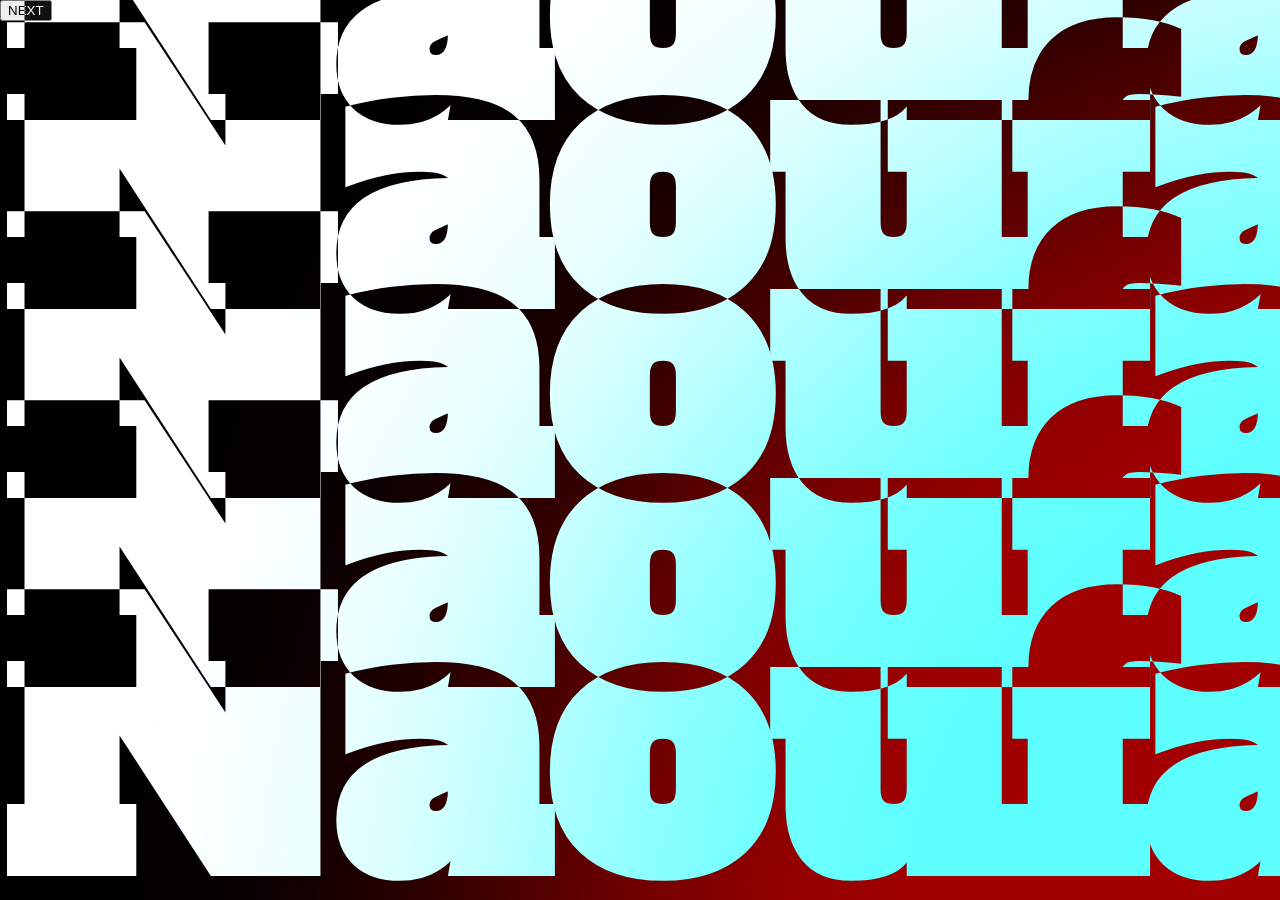
==== index.html @ 1f6f2fea "content + css gestyled" ====
<!DOCTYPE html>
<html lang="en">

<head>
    <meta charset="UTF-8">
    <meta name="viewport" content="width=device-width, initial-scale=1.0">
    <title>CSS</title>
    <link rel="stylesheet" href="style.css">
</head>

<body>


    <div class="container">
        <button onclick="location.href='index2.html'">
            NEXT
        </button>
        <h2>Naoufal</h2>
        <h2>Naoufal</h2>
        <h2>Naoufal</h2>
        <h2>Naoufal</h2>
        <h2>Naoufal</h2>
        <div class="shape1"></div>
    </div>



</body>

</html>
---- style.css ----
@import url('https://fonts.googleapis.com/css2?family=Alfa+Slab+One&display=swap');

body {
    margin: 0;
}

.container {
    background: black;
    position: fixed;
    height: 100%;
    width: 100%;
}

.shape1 {
    position: absolute;
    top: 3%;
    left: 40%;
    width: 100rem;
    height: 100rem;
    background: color(display-p3 0.581 0 0 / 1);
    border-radius: 90% 21% 22% 60%;
    filter: blur(10rem);
    z-index: 1;
    animation: shape 40s infinite;
    pointer-events: none;
}

.shape2 {
    position: absolute;
    top: 3%;
    left: 40%;
    width: 100rem;
    height: 100rem;
    background: color(display-p3 0 1 0 / 1);
    border-radius: 90% 21% 22% 60%;
    filter: blur(10rem);
    z-index: 1;
    animation: shape 40s infinite;
    pointer-events: none;
}

.shape3 {
    position: absolute;
    top: 3%;
    left: 40%;
    width: 100rem;
    height: 100rem;
    background: color(display-p3 0 0 1 / 1);
    border-radius: 90% 21% 22% 60%;
    filter: blur(10rem);
    z-index: 1;
    animation: shape 40s infinite;
    pointer-events: none;
}


h2:nth-of-type(1) {
    position: absolute;
    top: -10%;
    font-family: "Alfa Slab One", serif;
    font-size: 350px;
    color: rgb(255, 255, 255);
    mix-blend-mode: difference;
    padding: 0;
    margin: 0;
    line-height: 0.5;
    z-index: 2;
    pointer-events: none;
}

h2:nth-of-type(2) {
    position: absolute;
    top: 11%;
    font-family: "Alfa Slab One", serif;
    font-size: 350px;
    color: rgb(255, 255, 255);
    mix-blend-mode: difference;
    padding: 0;
    margin: 0;
    line-height: 0.5;
    z-index: 2;
    pointer-events: none;
}

h2:nth-of-type(3) {
    position: absolute;
    top: 32%;
    font-family: "Alfa Slab One", serif;
    font-size: 350px;
    color: rgb(255, 255, 255);
    mix-blend-mode: difference;
    padding: 0;
    margin: 0;
    line-height: 0.5;
    z-index: 2;
    pointer-events: none;
}

h2:nth-of-type(4) {
    position: absolute;
    top: 53%;
    font-family: "Alfa Slab One", serif;
    font-size: 350px;
    color: rgb(255, 255, 255);
    mix-blend-mode: difference;
    padding: 0;
    margin: 0;
    line-height: 0.5;
    z-index: 2;
    pointer-events: none;
}

h2:nth-of-type(5) {
    position: absolute;
    top: 74%;
    font-family: "Alfa Slab One", serif;
    font-size: 350px;
    color: rgb(255, 255, 255);
    mix-blend-mode: difference;
    padding: 0;
    margin: 0;
    line-height: 0.5;
    z-index: 2;
    pointer-events: none;
}

button {
    z-index: 3;

}

@keyframes shape {
    0% {
        transform: translate(0, 0);
        border-radius: 24% 76% 77% 23% / 30% 30% 70% 70%;
    }

    25% {
        transform: translate(-55%, -10%);
        border-radius: 28% 72% 81% 19% / 78% 25% 75% 22%;
        height: 100rem;
        width: 100rem;
    }

    50% {
        transform: translate(-90%, -10%);
        border-radius: 60% 40% 0% 100% / 1% 74% 26% 99%;
    }

    75% {
        transform: translate(-30%, -10%);
        border-radius: 0% 100% 100% 0% / 0% 100% 100% 0%;
        height: 120rem;
        width: 225rem;
    }

    100% {
        transform: translate(0%, 0%);
        border-radius: 24% 76% 77% 23% / 30% 30% 70% 70%;
    }
}
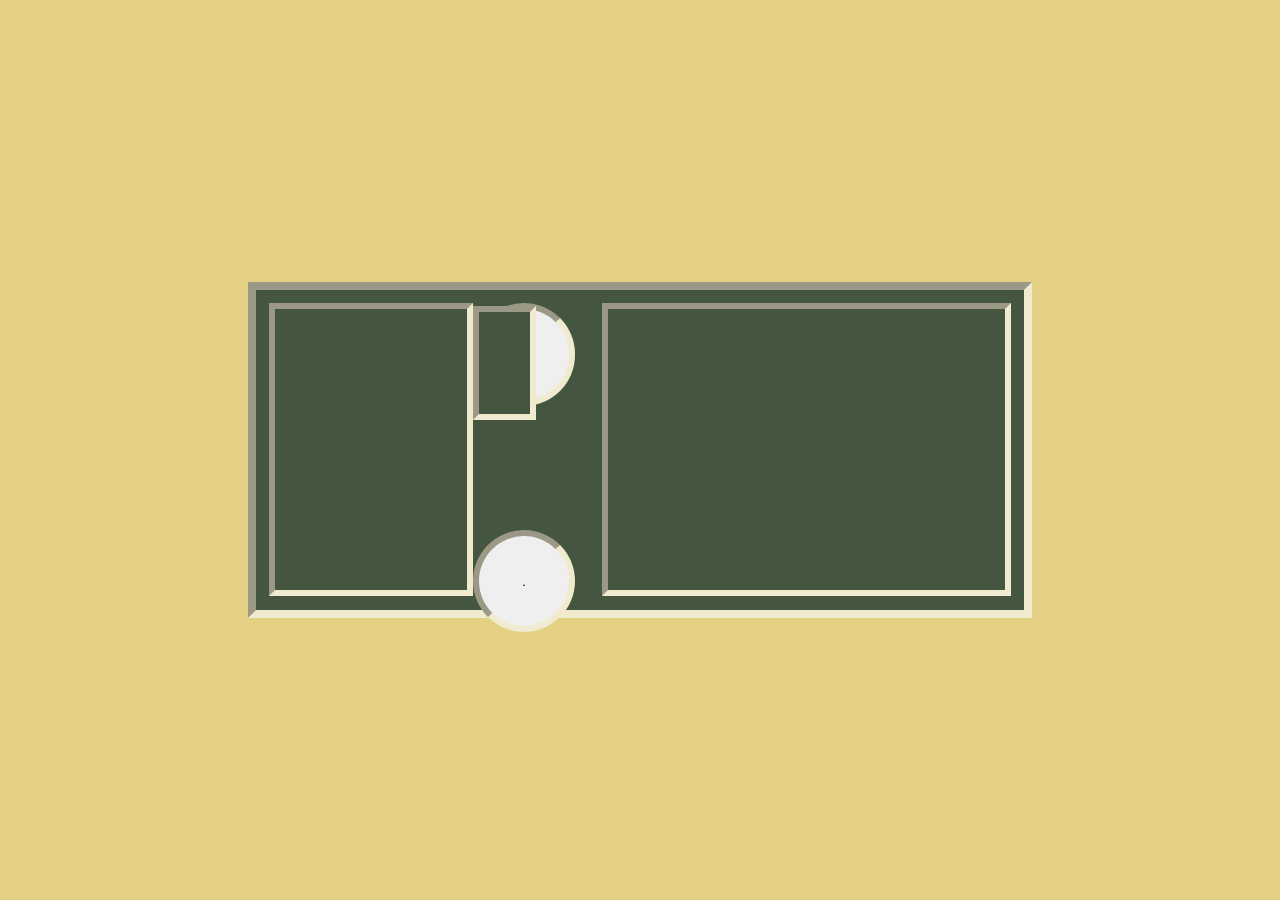
==== commit 3841fac9: "changed for css" ====
--- a/index.html
+++ b/index.html
@@ -1,30 +1,18 @@
 <!DOCTYPE html>
-<html lang="en">
-
+<html lang="nl">
 <head>
     <meta charset="UTF-8">
     <meta name="viewport" content="width=device-width, initial-scale=1.0">
-    <title>CSS</title>
+    <title>CSS to the Rescue</title>
     <link rel="stylesheet" href="style.css">
 </head>
-
 <body>
-
-
-    <div class="container">
-        <button onclick="location.href='index2.html'">
-            NEXT
-        </button>
-        <h2>Naoufal</h2>
-        <h2>Naoufal</h2>
-        <h2>Naoufal</h2>
-        <h2>Naoufal</h2>
-        <h2>Naoufal</h2>
-        <div class="shape1"></div>
+    <div>
+        <div></div>
+        <button>.</button>
+        <div></div> 
+        <button>.</button>
+        <div></div>
     </div>
-
-
-
 </body>
-
 </html>
--- a/style.css
+++ b/style.css
@@ -1,161 +1,80 @@
-@import url('https://fonts.googleapis.com/css2?family=Alfa+Slab+One&display=swap');
-
 body {
-    margin: 0;
+     display: flex;
+      align-items: center;
+      justify-content: center;
+      margin: 0 auto;
+      height: 100vh;
+    background-color: #E3D082;
 }
 
-.container {
-    background: black;
-    position: fixed;
-    height: 100%;
-    width: 100%;
+div{
+    display: grid;
+    grid-template-columns: 1fr 1fr 1fr;
+    grid-template-areas: 
+    "div1 div2 div3";
+ width: clamp(20em, 60vw, 60em);
+  height: clamp(8.3em, 25vw, 25em);
+    background: #445640;
+    border-color: #F0EACE;
+    border-style: inset;
+    border-width: 0.5em;    
 }
 
-.shape1 {
-    position: absolute;
-    top: 3%;
-    left: 40%;
-    width: 100rem;
-    height: 100rem;
-    background: color(display-p3 0.581 0 0 / 1);
-    border-radius: 90% 21% 22% 60%;
-    filter: blur(10rem);
-    z-index: 1;
-    animation: shape 40s infinite;
-    pointer-events: none;
+div div:nth-of-type(1) {
+    grid-area: div1;
+    width: clamp(5em, 15vw, 15em); 
+    height: clamp(7.3em, 22vw, 22em); 
+    background: #445640;
+    border-color: #F0EACE;
+    border-style: inset;
+    border-width: clamp(0.3em, 0.5vw, 0.5em);
+    margin-top: clamp(0.3em, 1vw, 1em);
+    margin-left: clamp(0.3em, 1vw, 1em);
 }
 
-.shape2 {
-    position: absolute;
-    top: 3%;
-    left: 40%;
-    width: 100rem;
-    height: 100rem;
-    background: color(display-p3 0 1 0 / 1);
-    border-radius: 90% 21% 22% 60%;
-    filter: blur(10rem);
-    z-index: 1;
-    animation: shape 40s infinite;
-    pointer-events: none;
+div div:nth-of-type(2) {
+    grid-area: div2;
+    width: clamp(1em, 4vw, 4em); 
+    height: clamp(3em, 8vw, 9em); 
+    background: #445640;
+    border-color: #F0EACE;
+    border-style: inset;
+    border-width: clamp(0.3em, 0.5vw, 0.5em);
+    margin: 1em 0em 0em 0em;
 }
 
-.shape3 {
-    position: absolute;
-    top: 3%;
-    left: 40%;
-    width: 100rem;
-    height: 100rem;
-    background: color(display-p3 0 0 1 / 1);
-    border-radius: 90% 21% 22% 60%;
-    filter: blur(10rem);
-    z-index: 1;
-    animation: shape 40s infinite;
-    pointer-events: none;
+div div:nth-of-type(3) {
+    grid-area: div3;
+    width: clamp(10.3em, 31vw, 31em); 
+    height: clamp(7.3em, 22vw, 22em); 
+    background: #445640;
+    border-color: #F0EACE;
+    border-style: inset;
+    border-width: clamp(0.3em, 0.5vw, 0.5em);
+    margin-top: clamp(0.3em, 1vw, 1em);
+    margin-right: clamp(0.3em, 1vw, 1em);
+}
+
+div button:nth-of-type(1) {
+    grid-area: div2;
+    width: clamp(3em, 8vw, 9em); 
+    height: clamp(3em, 8vw, 9em); 
+    border-color: #F0EACE;
+    border-style: inset;
+    border-radius: 100%;
+    border-width: clamp(0.3em, 0.5vw, 0.5em);
+    margin-top: 1em;
+}
+
+div button:nth-of-type(2) {
+    grid-area: div2;
+    width: clamp(3em, 8vw, 9em); 
+    height: clamp(3em, 8vw, 9em); 
+    border-color: #F0EACE;
+    border-style: inset;
+    border-radius: 100%;
+    border-width: clamp(0.3em, 0.5vw, 0.5em);
+    margin-top: 18em;
 }
 
 
-h2:nth-of-type(1) {
-    position: absolute;
-    top: -10%;
-    font-family: "Alfa Slab One", serif;
-    font-size: 350px;
-    color: rgb(255, 255, 255);
-    mix-blend-mode: difference;
-    padding: 0;
-    margin: 0;
-    line-height: 0.5;
-    z-index: 2;
-    pointer-events: none;
-}
-
-h2:nth-of-type(2) {
-    position: absolute;
-    top: 11%;
-    font-family: "Alfa Slab One", serif;
-    font-size: 350px;
-    color: rgb(255, 255, 255);
-    mix-blend-mode: difference;
-    padding: 0;
-    margin: 0;
-    line-height: 0.5;
-    z-index: 2;
-    pointer-events: none;
-}
-
-h2:nth-of-type(3) {
-    position: absolute;
-    top: 32%;
-    font-family: "Alfa Slab One", serif;
-    font-size: 350px;
-    color: rgb(255, 255, 255);
-    mix-blend-mode: difference;
-    padding: 0;
-    margin: 0;
-    line-height: 0.5;
-    z-index: 2;
-    pointer-events: none;
-}
-
-h2:nth-of-type(4) {
-    position: absolute;
-    top: 53%;
-    font-family: "Alfa Slab One", serif;
-    font-size: 350px;
-    color: rgb(255, 255, 255);
-    mix-blend-mode: difference;
-    padding: 0;
-    margin: 0;
-    line-height: 0.5;
-    z-index: 2;
-    pointer-events: none;
-}
-
-h2:nth-of-type(5) {
-    position: absolute;
-    top: 74%;
-    font-family: "Alfa Slab One", serif;
-    font-size: 350px;
-    color: rgb(255, 255, 255);
-    mix-blend-mode: difference;
-    padding: 0;
-    margin: 0;
-    line-height: 0.5;
-    z-index: 2;
-    pointer-events: none;
-}
-
-button {
-    z-index: 3;
-
-}
-
-@keyframes shape {
-    0% {
-        transform: translate(0, 0);
-        border-radius: 24% 76% 77% 23% / 30% 30% 70% 70%;
-    }
-
-    25% {
-        transform: translate(-55%, -10%);
-        border-radius: 28% 72% 81% 19% / 78% 25% 75% 22%;
-        height: 100rem;
-        width: 100rem;
-    }
-
-    50% {
-        transform: translate(-90%, -10%);
-        border-radius: 60% 40% 0% 100% / 1% 74% 26% 99%;
-    }
-
-    75% {
-        transform: translate(-30%, -10%);
-        border-radius: 0% 100% 100% 0% / 0% 100% 100% 0%;
-        height: 120rem;
-        width: 225rem;
-    }
-
-    100% {
-        transform: translate(0%, 0%);
-        border-radius: 24% 76% 77% 23% / 30% 30% 70% 70%;
-    }
-}
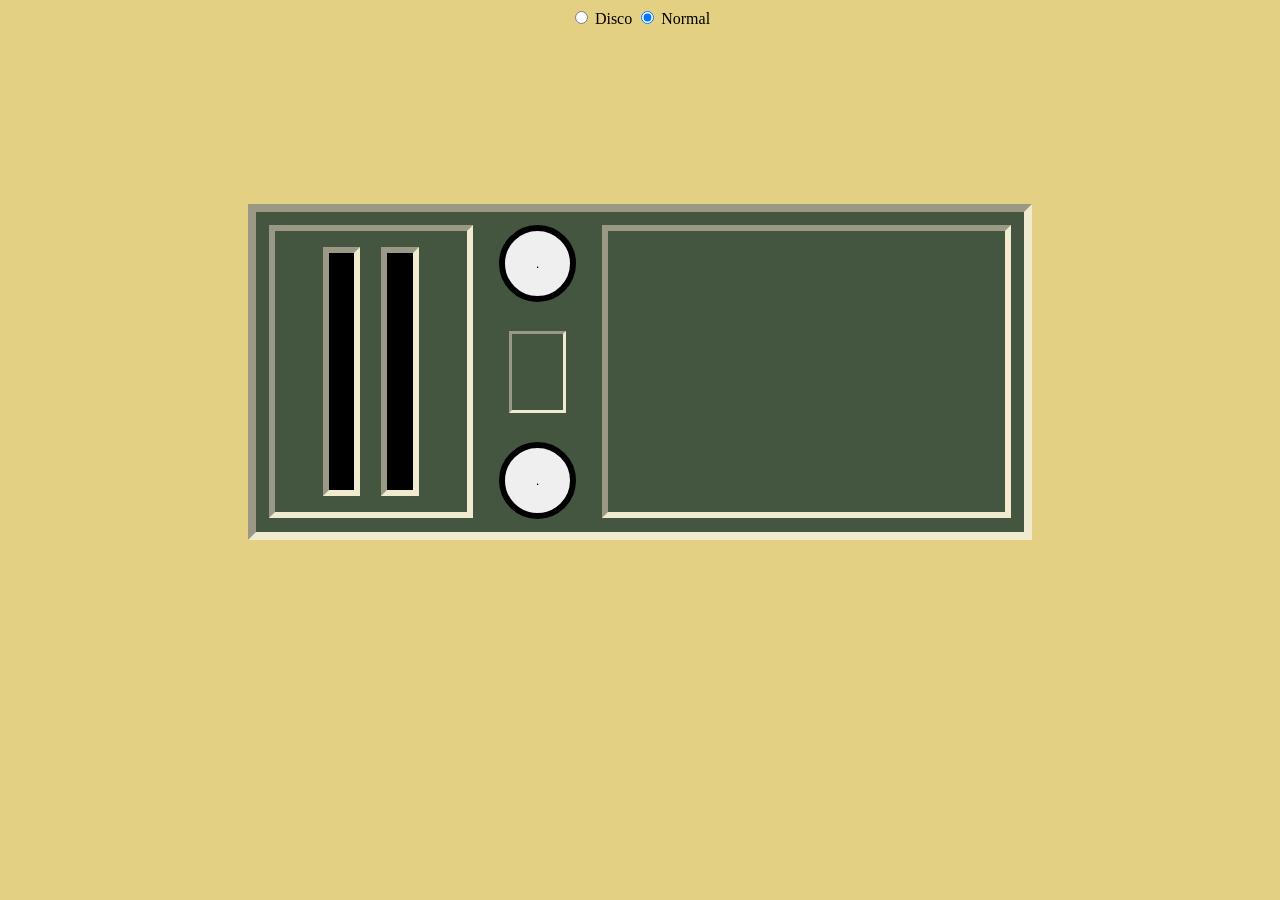
==== commit 47e15048: "style en animaties toegevoegd" ====
--- a/index.html
+++ b/index.html
@@ -1,18 +1,37 @@
 <!DOCTYPE html>
 <html lang="nl">
+
 <head>
     <meta charset="UTF-8">
     <meta name="viewport" content="width=device-width, initial-scale=1.0">
     <title>CSS to the Rescue</title>
     <link rel="stylesheet" href="style.css">
+    <script src="script.js" defer></script>
 </head>
+
 <body>
-    <div>
-        <div></div>
-        <button>.</button>
-        <div></div> 
-        <button>.</button>
-        <div></div>
-    </div>
+    <header>
+        <label>
+            <input type="radio" name="colors" value="disco" > Disco
+        </label>
+        <label>
+            <input type="radio" name="colors" value="normal" checked> Normal
+        </label>
+    </header>
+
+    <main>
+        <div>
+            <div>
+                <div></div>
+                <div></div>
+            </div>
+            <button>.</button>
+            <div></div>
+            <button>.</button>
+            <div>
+            </div>
+        </div>
+    </main>
 </body>
+
 </html>
--- a/style.css
+++ b/style.css
@@ -1,80 +1,159 @@
-body {
-     display: flex;
-      align-items: center;
-      justify-content: center;
-      margin: 0 auto;
-      height: 100vh;
-    background-color: #E3D082;
+:root {
+	color-scheme:light dark;
+	
+	--bg:light-dark(#E3D082, #473b07);
 }
 
-div{
+
+:root:has( [value="normal"]:checked ) {
+	color-scheme:light;
+}
+
+:root:has( [value="disco"]:checked ) {
+	color-scheme:dark;
+}
+
+
+
+body {
+    display: flex;
+    flex-direction: column;
+    align-items: center;
+    background-color: var(--bg)
+}
+
+/* MARK: Radio base */
+
+body>main>div {
+    margin-top: 11rem;
     display: grid;
     grid-template-columns: 1fr 1fr 1fr;
-    grid-template-areas: 
-    "div1 div2 div3";
- width: clamp(20em, 60vw, 60em);
-  height: clamp(8.3em, 25vw, 25em);
+    grid-template-areas:
+        "div1 div2 div3";
+    width: clamp(20em, 60vw, 60em);
+    height: clamp(8.3em, 25vw, 25em);
     background: #445640;
     border-color: #F0EACE;
     border-style: inset;
-    border-width: 0.5em;    
+    border-width: 0.5em;
+     animation-name: stretch;
+    animation-timing-function: ease-in-out;
+    animation-duration: 2s;
+    animation-iteration-count: infinite; 
+
+    >div:nth-of-type(1) {
+        display: grid;
+        grid-template-columns: 1fr 2fr 1fr;
+        grid-template-areas:
+            "div4 div5 div6";
+        grid-area: div1;
+        width: clamp(5em, 15vw, 15em);
+        height: clamp(7.3em, 22vw, 22em);
+        background: #445640;
+        border-color: #F0EACE;
+        border-style: inset;
+        border-width: clamp(0.3em, 0.5vw, 0.5em);
+        margin-top: clamp(0.3em, 1vw, 1em);
+        margin-left: clamp(0.3em, 1vw, 1em);
+
+        >div:nth-of-type(1) {
+            grid-area: div5;
+            width: clamp(0.1em, 2vw, 2em);
+            height: clamp(5em, 18.5vw, 18.5em);
+            background: #000000;
+            border-color: #F0EACE;
+            border-style: inset;
+            border-width: clamp(0.3em, 0.5vw, 0.5em);
+            justify-self: left;
+            align-self: center;
+        }
+
+        >div:nth-of-type(2) {
+            grid-area: div5;
+            width: clamp(0.1em, 2vw, 2em);
+            height: clamp(5em, 18.5vw, 18.5em);
+            background: #000000;
+            border-color: #F0EACE;
+            border-style: inset;
+            border-width: clamp(0.3em, 0.5vw, 0.5em);
+            justify-self: right;
+            align-self: center;
+        }
+
+
+    }
+
+    >div:nth-of-type(2) {
+        grid-area: div2;
+        width: clamp(1em, 4vw, 4em);
+        height: clamp(1em, 6vw, 7em);
+        background: #445640;
+        border-color: #F0EACE;
+        border-style: inset;
+        border-width: clamp(0.1em, 0.3vw, 0.3em);
+        justify-self: center;
+        align-self: center;
+    }
+
+    >div:nth-of-type(3) {
+        display: grid;
+        grid-template-columns: 1fr 1fr 1fr 1fr 1fr 1fr 1fr;
+        grid-template-areas:
+            "div7 div8 div9 div10 div11 div12 div13";
+        grid-area: div3;
+        width: clamp(10.3em, 31vw, 31em);
+        height: clamp(7.3em, 22vw, 22em);
+        background: #445640;
+        border-color: #F0EACE;
+        border-style: inset;
+        border-width: clamp(0.3em, 0.5vw, 0.5em);
+        margin-top: clamp(0.3em, 1vw, 1em);
+        margin-right: clamp(0.3em, 1vw, 1em);
+
+    }
+
+    >button:nth-of-type(1) {
+        grid-area: div2;
+        width: clamp(3em, 6vw, 7em);
+        height: clamp(3em, 6vw, 7em);
+        border-color: #000000;
+        border-style: solid;
+        border-radius: 100%;
+        border-width: clamp(0.3em, 0.5vw, 0.5em);
+        margin-top: clamp(0.3em, 1vw, 1em);
+        justify-self: center;
+    }
+
+    >button:nth-of-type(2) {
+        grid-area: div2;
+        width: clamp(3em, 6vw, 7em);
+        height: clamp(3em, 6vw, 7em);
+        border-color: #000000;
+        border-style: solid;
+        border-radius: 100%;
+        border-width: clamp(0.3em, 0.5vw, 0.5em);
+        margin-bottom: clamp(0.3em, 1vw, 1em);
+        justify-self: center;
+        align-self: end;
+    }
+
+
 }
 
-div div:nth-of-type(1) {
-    grid-area: div1;
-    width: clamp(5em, 15vw, 15em); 
-    height: clamp(7.3em, 22vw, 22em); 
-    background: #445640;
-    border-color: #F0EACE;
-    border-style: inset;
-    border-width: clamp(0.3em, 0.5vw, 0.5em);
-    margin-top: clamp(0.3em, 1vw, 1em);
-    margin-left: clamp(0.3em, 1vw, 1em);
-}
+@keyframes stretch {
+    0% {
+        transform: scale(1, 1)
+    }
 
-div div:nth-of-type(2) {
-    grid-area: div2;
-    width: clamp(1em, 4vw, 4em); 
-    height: clamp(3em, 8vw, 9em); 
-    background: #445640;
-    border-color: #F0EACE;
-    border-style: inset;
-    border-width: clamp(0.3em, 0.5vw, 0.5em);
-    margin: 1em 0em 0em 0em;
-}
+    20% {
+        transform: scale(1.2, 0.9)
+    }
 
-div div:nth-of-type(3) {
-    grid-area: div3;
-    width: clamp(10.3em, 31vw, 31em); 
-    height: clamp(7.3em, 22vw, 22em); 
-    background: #445640;
-    border-color: #F0EACE;
-    border-style: inset;
-    border-width: clamp(0.3em, 0.5vw, 0.5em);
-    margin-top: clamp(0.3em, 1vw, 1em);
-    margin-right: clamp(0.3em, 1vw, 1em);
-}
+    60% {
+        transform: scale(0.8, 1.6)
+    }
 
-div button:nth-of-type(1) {
-    grid-area: div2;
-    width: clamp(3em, 8vw, 9em); 
-    height: clamp(3em, 8vw, 9em); 
-    border-color: #F0EACE;
-    border-style: inset;
-    border-radius: 100%;
-    border-width: clamp(0.3em, 0.5vw, 0.5em);
-    margin-top: 1em;
-}
-
-div button:nth-of-type(2) {
-    grid-area: div2;
-    width: clamp(3em, 8vw, 9em); 
-    height: clamp(3em, 8vw, 9em); 
-    border-color: #F0EACE;
-    border-style: inset;
-    border-radius: 100%;
-    border-width: clamp(0.3em, 0.5vw, 0.5em);
-    margin-top: 18em;
-}
-
-
+    100% {
+        transform: scale(1, 1)
+    }
+}
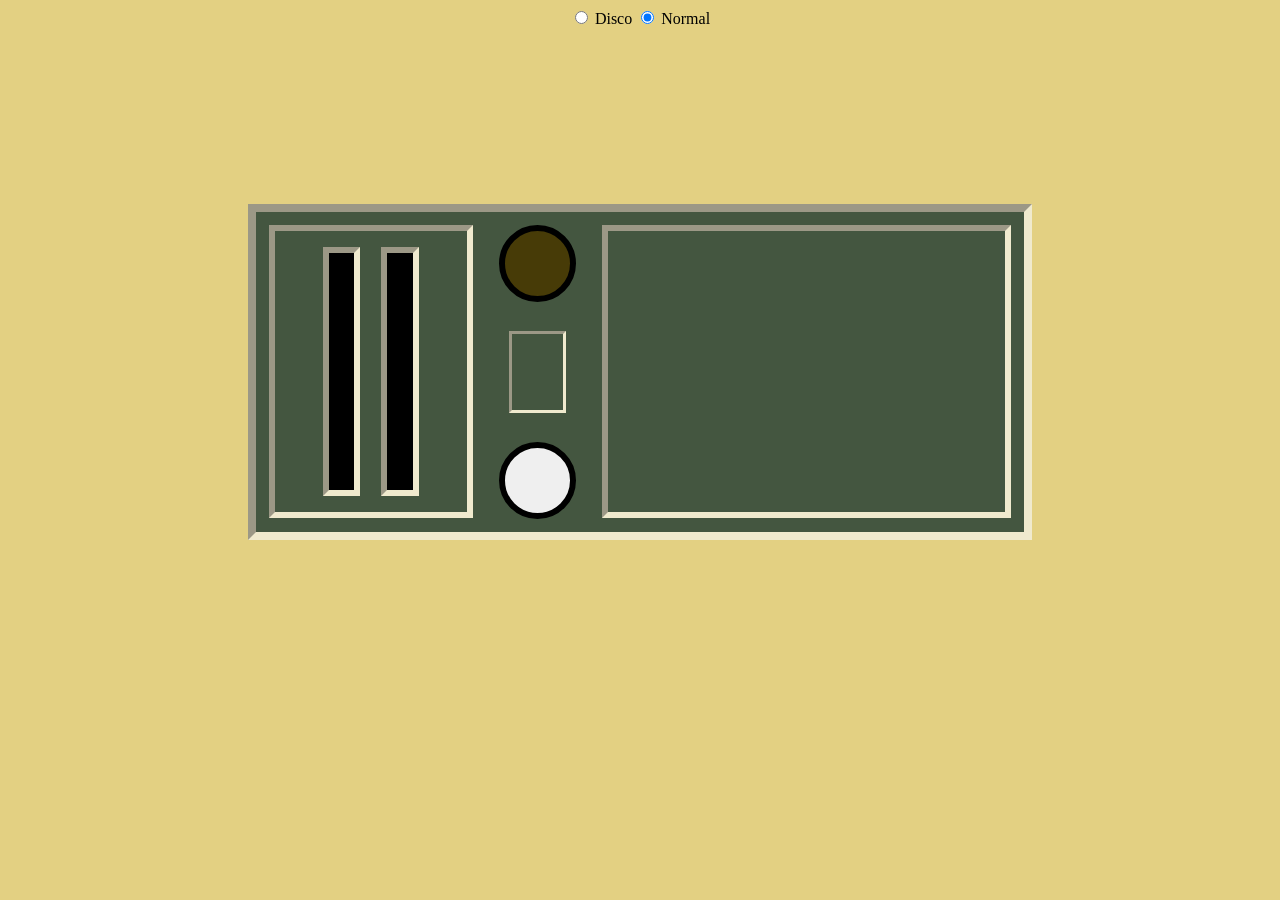
==== commit 8a0f49e4: "button no text" ====
--- a/index.html
+++ b/index.html
@@ -25,9 +25,9 @@
                 <div></div>
                 <div></div>
             </div>
-            <button>.</button>
+            <button></button>
             <div></div>
-            <button>.</button>
+            <button></button>
             <div>
             </div>
         </div>
--- a/style.css
+++ b/style.css
@@ -1,6 +1,5 @@
 :root {
 	color-scheme:light dark;
-	
 	--bg:light-dark(#E3D082, #473b07);
 }
 
@@ -36,10 +35,10 @@
     border-color: #F0EACE;
     border-style: inset;
     border-width: 0.5em;
-     animation-name: stretch;
+     /* animation-name: stretch;
     animation-timing-function: ease-in-out;
     animation-duration: 2s;
-    animation-iteration-count: infinite; 
+    animation-iteration-count: infinite;  */
 
     >div:nth-of-type(1) {
         display: grid;
@@ -122,6 +121,7 @@
         border-width: clamp(0.3em, 0.5vw, 0.5em);
         margin-top: clamp(0.3em, 1vw, 1em);
         justify-self: center;
+        background-color: #473b07;
     }
 
     >button:nth-of-type(2) {
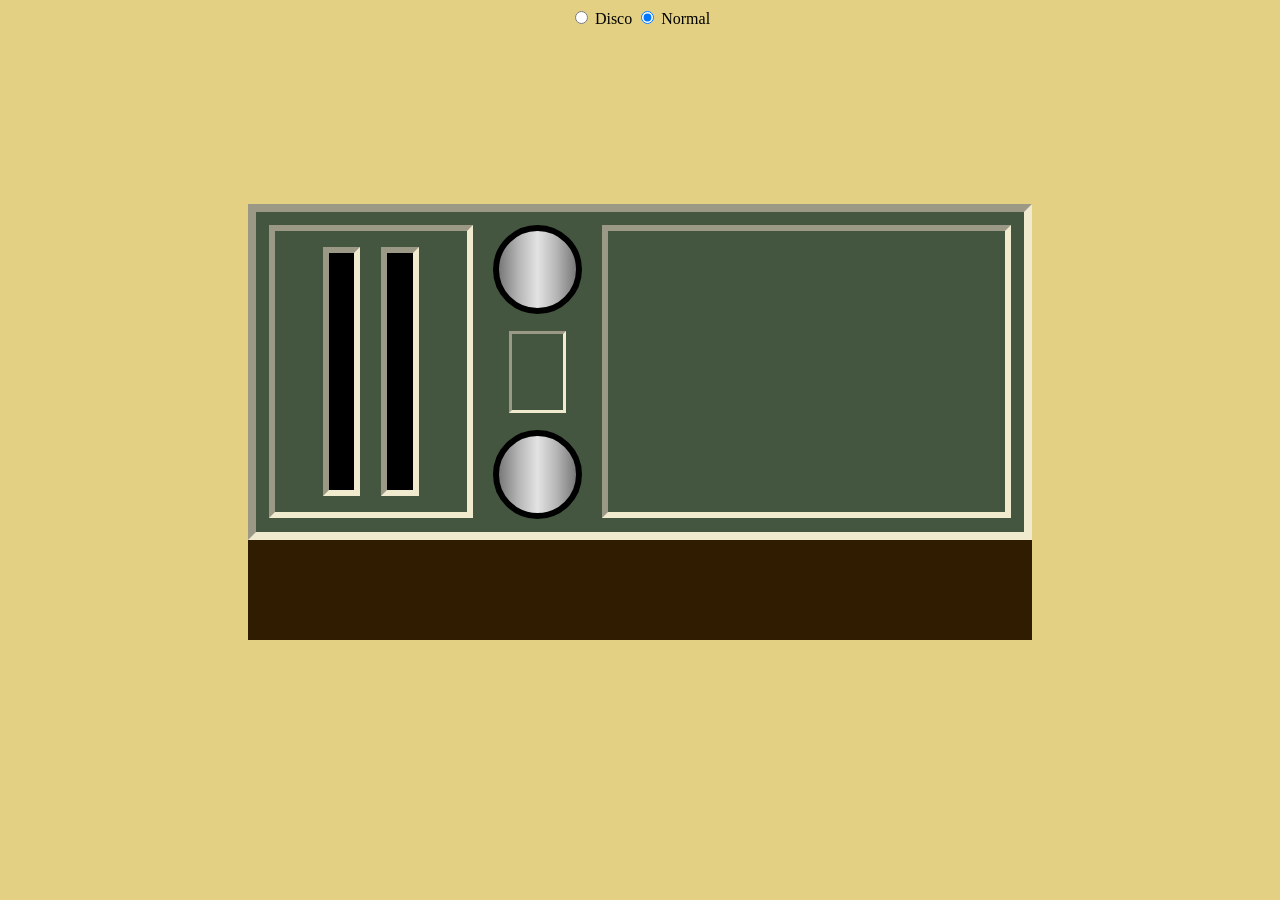
==== commit 9c72602e: "font toegevoegd + styling" ====
--- a/index.html
+++ b/index.html
@@ -11,26 +11,37 @@
 
 <body>
     <header>
-        <label>
-            <input type="radio" name="colors" value="disco" > Disco
-        </label>
-        <label>
-            <input type="radio" name="colors" value="normal" checked> Normal
-        </label>
+        <form>
+            <label>
+                <input type="radio" name="colors" value="disco"> Disco
+            </label>
+            <label>
+                <input type="radio" name="colors" value="normal" checked> Normal
+            </label>
+        </form>
     </header>
 
     <main>
-        <div>
+        <form>
             <div>
                 <div></div>
                 <div></div>
             </div>
-            <button></button>
+           
+            <label>
+                 <input type="checkbox" value="stretch" hidden>
+            </label>
+
             <div></div>
-            <button></button>
+
+              <label>
+                 <input type="checkbox" value="stretch" hidden>
+            </label>
+            
             <div>
             </div>
-        </div>
+        </form>
+        <div></div>
     </main>
 </body>
 
--- a/style.css
+++ b/style.css
@@ -1,29 +1,53 @@
 :root {
-	color-scheme:light dark;
-	--bg:light-dark(#E3D082, #473b07);
-}
-
-
-:root:has( [value="normal"]:checked ) {
-	color-scheme:light;
-}
-
-:root:has( [value="disco"]:checked ) {
-	color-scheme:dark;
-}
-
+    color-scheme: light dark;
+    --bg: light-dark(#E3D082, #2d2609);
+}
+
+:root:has([value="normal"]:checked) {
+    color-scheme: light;
+}
+
+:root:has([value="disco"]:checked) {
+    color-scheme: dark;
+}
 
 
 body {
     display: flex;
     flex-direction: column;
     align-items: center;
-    background-color: var(--bg)
-}
-
+    background-color: var(--bg);
+}
+
+main::before {
+    content: "";
+    position: fixed;
+    inset: 0;
+
+    background: rgba(255, 255, 200, 0.35);
+
+    clip-path: polygon(29% 0%,
+            71% 0%,
+            100% 85%,
+            0% 85%);
+
+    opacity: 0;
+    pointer-events: none;
+}
+
+:root:has([value="disco"]:checked) main::before {
+    opacity: 1;
+    animation-name: disco;
+    animation-timing-function: linear;
+    animation-duration: 5s;
+    animation-iteration-count: infinite;
+    z-index: 3;
+}
+
+:root:has([value])
 /* MARK: Radio base */
 
-body>main>div {
+body>main>form {
     margin-top: 11rem;
     display: grid;
     grid-template-columns: 1fr 1fr 1fr;
@@ -35,10 +59,10 @@
     border-color: #F0EACE;
     border-style: inset;
     border-width: 0.5em;
-     /* animation-name: stretch;
+    animation-name: stretch;
     animation-timing-function: ease-in-out;
     animation-duration: 2s;
-    animation-iteration-count: infinite;  */
+    animation-iteration-count: infinite; 
 
     >div:nth-of-type(1) {
         display: grid;
@@ -111,7 +135,23 @@
 
     }
 
-    >button:nth-of-type(1) {
+    >label:nth-of-type(1) {
+        grid-area: div2;
+        
+        width: clamp(3em, 6vw, 7em);
+        height: clamp(3em, 6vw, 7em);
+        border-color: #000000;
+        border-style: solid;
+        border-radius: 100%;
+        border-width: clamp(0.3em, 0.5vw, 0.5em);
+        margin-top: clamp(0.3em, 1vw, 1em);
+        justify-self: center;
+        background: linear-gradient(90deg, #787878 0%,
+                #b5b5b5 25%, #e3e3e3 50%, #b5b5b5 75%, #787878 100%);
+        cursor: pointer;
+    }
+
+    >label:nth-of-type(2) {
         grid-area: div2;
         width: clamp(3em, 6vw, 7em);
         height: clamp(3em, 6vw, 7em);
@@ -119,25 +159,21 @@
         border-style: solid;
         border-radius: 100%;
         border-width: clamp(0.3em, 0.5vw, 0.5em);
-        margin-top: clamp(0.3em, 1vw, 1em);
-        justify-self: center;
-        background-color: #473b07;
-    }
-
-    >button:nth-of-type(2) {
-        grid-area: div2;
-        width: clamp(3em, 6vw, 7em);
-        height: clamp(3em, 6vw, 7em);
-        border-color: #000000;
-        border-style: solid;
-        border-radius: 100%;
-        border-width: clamp(0.3em, 0.5vw, 0.5em);
         margin-bottom: clamp(0.3em, 1vw, 1em);
         justify-self: center;
         align-self: end;
-    }
-
-
+        background: linear-gradient(90deg, #787878 0%,
+                #b5b5b5 25%, #e3e3e3 50%, #b5b5b5 75%, #787878 100%);
+        cursor: pointer;
+    }
+
+
+}
+
+body>main>div {
+    height: 100px;
+    width: clamp(100vw);
+    background-color: #301c00;
 }
 
 @keyframes stretch {
@@ -156,4 +192,30 @@
     100% {
         transform: scale(1, 1)
     }
+}
+
+@keyframes disco {
+    0% {
+        background: rgb(255 0 0 / 0.35);
+    }
+
+    20% {
+        background: rgb(255 255 0 / 0.35);
+    }
+
+    40% {
+        background: rgb(0 255 0 / 0.35);
+    }
+
+    60% {
+        background: rgb(0 255 255 / 0.35);
+    }
+
+    80% {
+        background: rgb(0 0 255 / 0.35);
+    }
+
+    100% {
+        background: rgb(255 0 255 / 0.35);
+    }
 }
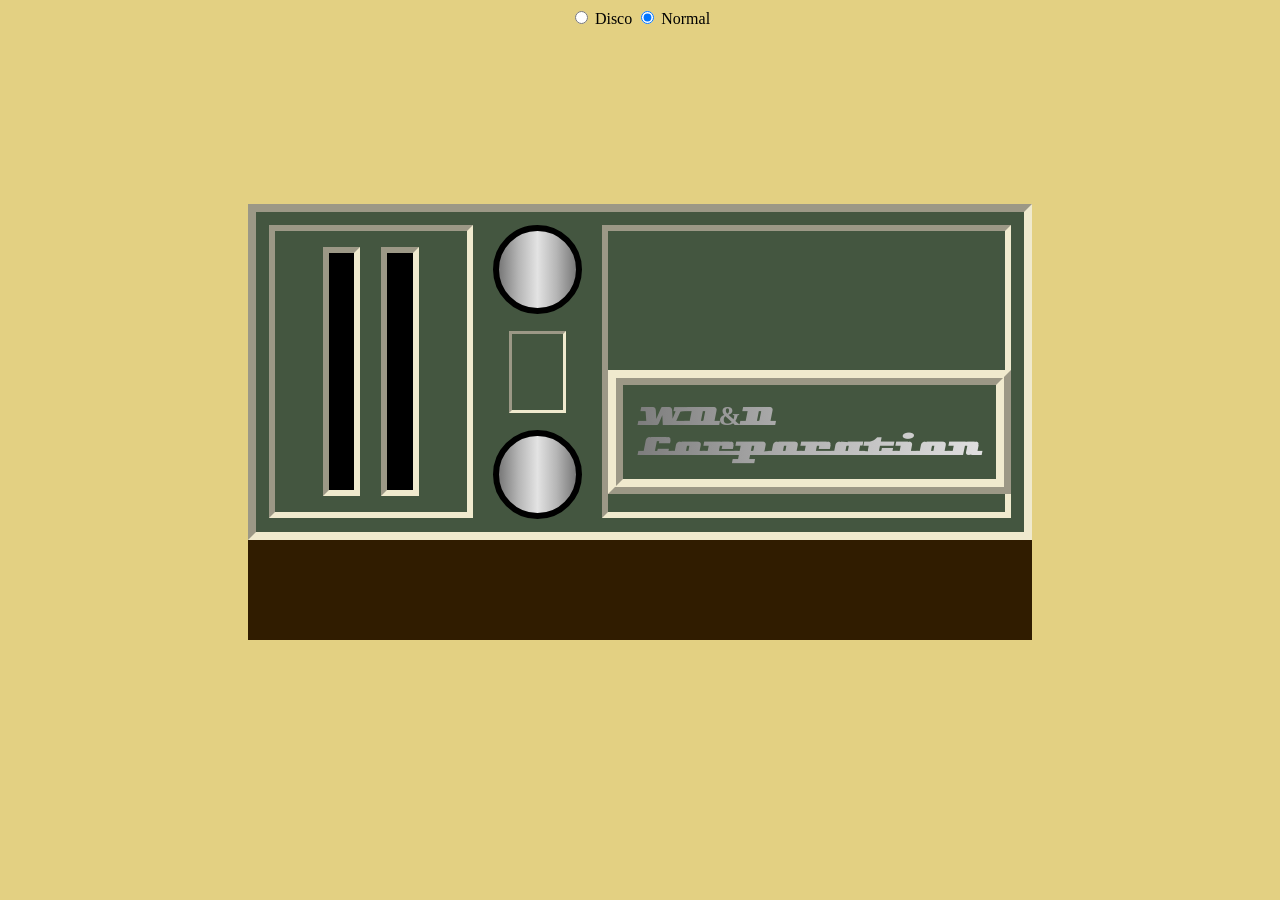
==== commit ee429f23: "input laten werken" ====
--- a/index.html
+++ b/index.html
@@ -39,6 +39,7 @@
             </label>
             
             <div>
+                <h1>WD&D Corporation</h1>
             </div>
         </form>
         <div></div>
--- a/style.css
+++ b/style.css
@@ -1,3 +1,9 @@
+@font-face {
+    font-family: "Remarcle";
+    src: url("fonts/remarcle/Remarcle.ttf") format("truetype");
+    font-style: normal;
+}
+
 :root {
     color-scheme: light dark;
     --bg: light-dark(#E3D082, #2d2609);
@@ -23,14 +29,11 @@
     content: "";
     position: fixed;
     inset: 0;
-
     background: rgba(255, 255, 200, 0.35);
-
     clip-path: polygon(29% 0%,
             71% 0%,
             100% 85%,
             0% 85%);
-
     opacity: 0;
     pointer-events: none;
 }
@@ -59,10 +62,7 @@
     border-color: #F0EACE;
     border-style: inset;
     border-width: 0.5em;
-    animation-name: stretch;
-    animation-timing-function: ease-in-out;
-    animation-duration: 2s;
-    animation-iteration-count: infinite; 
+    animation: none;
 
     >div:nth-of-type(1) {
         display: grid;
@@ -120,9 +120,9 @@
 
     >div:nth-of-type(3) {
         display: grid;
-        grid-template-columns: 1fr 1fr 1fr 1fr 1fr 1fr 1fr;
+        grid-template-columns: 1fr 1fr 1fr;
         grid-template-areas:
-            "div7 div8 div9 div10 div11 div12 div13";
+            ". text .";
         grid-area: div3;
         width: clamp(10.3em, 31vw, 31em);
         height: clamp(7.3em, 22vw, 22em);
@@ -133,11 +133,29 @@
         margin-top: clamp(0.3em, 1vw, 1em);
         margin-right: clamp(0.3em, 1vw, 1em);
 
+        /* https://www.youtube.com/shorts/HUkZxON7t1I */
+
+        >h1 {
+            grid-area: text;
+            align-self: end;
+            font-family: "Remarcle", serif;
+            border: 4mm ridge #F0EACE;
+            padding: 1rem;
+            font-size: 1.7rem;
+            background: linear-gradient(to right, #787878,
+                    #b5b5b5, #e3e3e3, #b5b5b5, #787878);
+            background-size: 200%;
+            background-clip: text;
+            -webkit-background-clip: text;
+            -webkit-text-fill-color: transparent;
+            animation: animateTitle 2.5s linear infinite;
+        }
+
     }
 
     >label:nth-of-type(1) {
         grid-area: div2;
-        
+
         width: clamp(3em, 6vw, 7em);
         height: clamp(3em, 6vw, 7em);
         border-color: #000000;
@@ -176,6 +194,28 @@
     background-color: #301c00;
 }
 
+label {
+    transform: rotate(0deg);
+    transition: transform 0.4s ease;
+}
+
+label:nth-of-type(1):has(input:checked) {
+    transform: rotate(120deg);
+    transition: transform 0.4s ease;
+}
+
+label:nth-of-type(2):has(input:checked) {
+    transform: rotate(120deg);
+    transition: transform 0.4s ease;
+}
+
+body > main > form:has(> label:nth-of-type(1) > input:checked) {
+    animation: stretch 2s ease-in-out infinite;
+}
+
+
+/* MARK: Key frames/Animaties */
+
 @keyframes stretch {
     0% {
         transform: scale(1, 1)
@@ -218,4 +258,12 @@
     100% {
         background: rgb(255 0 255 / 0.35);
     }
+}
+
+@keyframes animateTitle {
+
+
+    to {
+        background-position: 200%;
+    }
 }
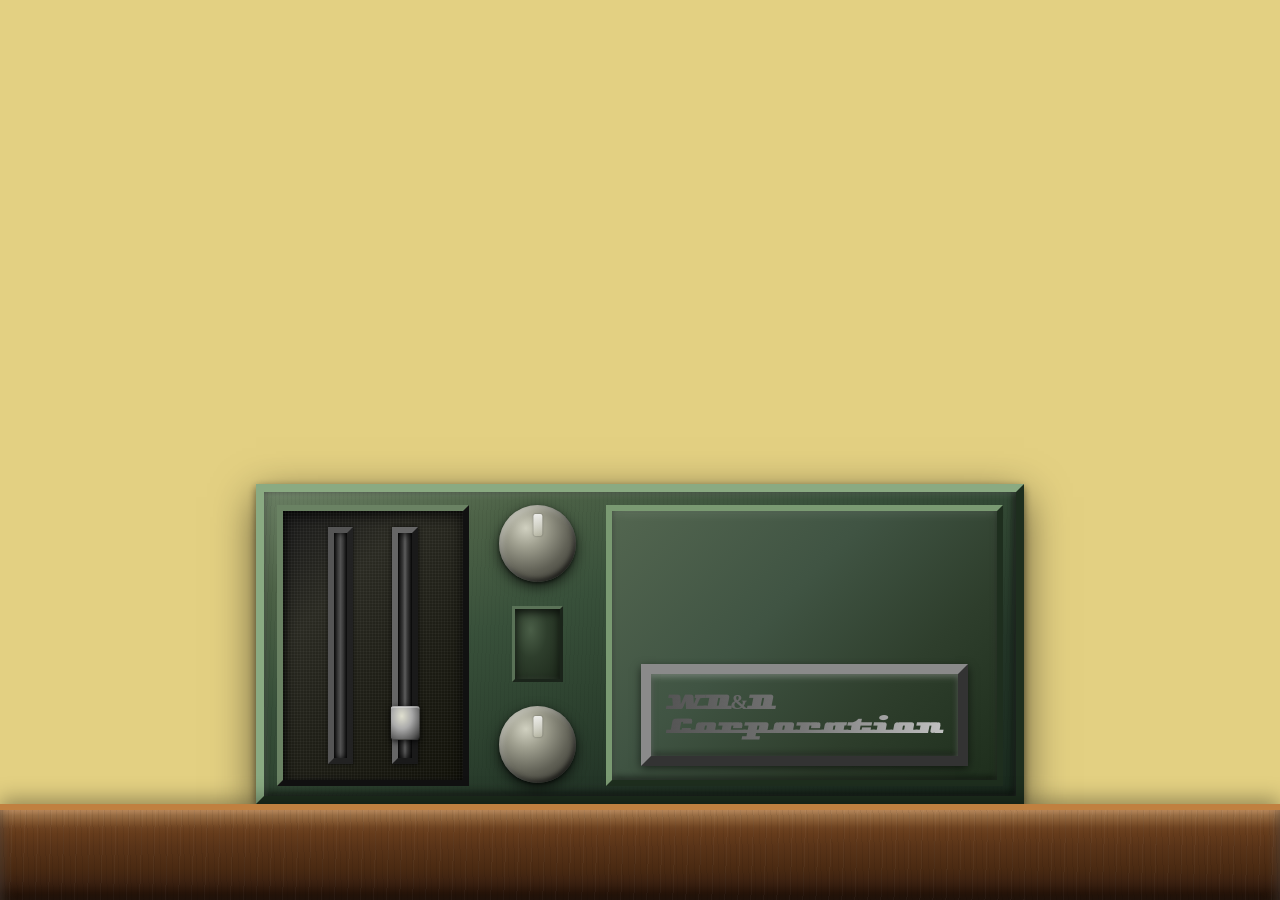
==== commit 36ef757d: "veranderingen" ====
--- a/index.html
+++ b/index.html
@@ -6,40 +6,31 @@
     <meta name="viewport" content="width=device-width, initial-scale=1.0">
     <title>CSS to the Rescue</title>
     <link rel="stylesheet" href="style.css">
-    <script src="script.js" defer></script>
 </head>
 
 <body>
-    <header>
-        <form>
-            <label>
-                <input type="radio" name="colors" value="disco"> Disco
-            </label>
-            <label>
-                <input type="radio" name="colors" value="normal" checked> Normal
-            </label>
-        </form>
-    </header>
 
     <main>
         <form>
             <div>
                 <div></div>
-                <div></div>
+                <div>
+                    <input type="checkbox">
+                </div>
             </div>
-           
+
             <label>
-                 <input type="checkbox" value="stretch" hidden>
+                <input type="checkbox" value="disco">
             </label>
 
             <div></div>
 
-              <label>
-                 <input type="checkbox" value="stretch" hidden>
+            <label>
+                <input type="checkbox" value="stretch">
             </label>
-            
+
             <div>
-                <h1>WD&D Corporation</h1>
+                <h1>WD&amp;D Corporation</h1>
             </div>
         </form>
         <div></div>
--- a/style.css
+++ b/style.css
@@ -4,266 +4,796 @@
     font-style: normal;
 }
 
+*,
+*::before,
+*::after {
+    box-sizing: border-box;
+}
+
+html,
+body {
+    margin: 0;
+    padding: 0;
+    width: 100%;
+    overflow-x: hidden;
+}
+
 :root {
     color-scheme: light dark;
     --bg: light-dark(#E3D082, #2d2609);
-}
-
-:root:has([value="normal"]:checked) {
+    --bounce-duration: 2s;
+}
+
+/* Hulp van ChatGPT dat de inputs het deden als de animaties spelen */
+input[type="checkbox"] {
+    appearance: none;
+    -webkit-appearance: none;
+    position: absolute;
+    inset: 0;
+    width: 100%;
+    height: 100%;
+    opacity: 0;
+    cursor: pointer;
+    margin: 0;
+    z-index: 10;
+}
+
+/* Thema veranderen disco mode */
+:root:has(form > label:nth-of-type(1) > input:checked) {
+    color-scheme: dark;
+}
+:root:not(:has(form > label:nth-of-type(1) > input:checked)) {
     color-scheme: light;
 }
 
-:root:has([value="disco"]:checked) {
-    color-scheme: dark;
-}
-
+/* Snelheid animatie hoger zetten */
+:root:has(form > div:nth-of-type(1) > div:nth-of-type(2) > input:checked) {
+    --bounce-duration: 0.9s;
+}
+
+:root:has(form > label:nth-of-type(1) > input:checked):has(form > label:nth-of-type(2) > input:checked):has(form > div:nth-of-type(1) > div:nth-of-type(2) > input:checked) {
+
+    body > main > form {
+        animation: broken 0.15s linear infinite !important;
+        filter: brightness(1.4) saturate(2) hue-rotate(10deg);
+
+        &::before {
+            content: "💥";
+            position: absolute;
+            inset: auto;
+            top: -1.5em;
+            left: 30%;
+            font-size: clamp(1.5em, 4vw, 4em);
+            background: none;
+            animation: sparks 0.3s ease-out infinite alternate;
+            z-index: 10;
+            pointer-events: none;
+        }
+
+        &::after {
+            content: "💨💨💨";
+            position: absolute;
+            bottom: auto;
+            top: -3em;
+            left: 15%;
+            font-size: clamp(1.2em, 3.5vw, 3.5em);
+            opacity: 1;
+            transform: none;
+            animation: smoke 1.2s ease-out infinite !important;
+            pointer-events: none;
+            z-index: 11;
+        }
+    }
+
+    body > main > div {
+        animation: table-shake 0.15s linear infinite;
+    }
+}
 
 body {
+    min-height: 100vh;
     display: flex;
     flex-direction: column;
     align-items: center;
+    justify-content: flex-end;
     background-color: var(--bg);
-}
+    overflow: hidden;
+}
+
+main {
+    width: 100%;
+    display: flex;
+    flex-direction: column;
+    align-items: center;
+}
+
+/* ─────────────────────────────────────────────
+   MARK: Disco
+───────────────────────────────────────────── */
 
 main::before {
     content: "";
     position: fixed;
     inset: 0;
-    background: rgba(255, 255, 200, 0.35);
-    clip-path: polygon(29% 0%,
-            71% 0%,
-            100% 85%,
-            0% 85%);
     opacity: 0;
     pointer-events: none;
-}
-
-:root:has([value="disco"]:checked) main::before {
+
+    background:
+        radial-gradient(ellipse 28% 70% at 15% 0%,  rgba(255,60,60,0.55)   0%, rgba(255,60,60,0.12)   55%, transparent 72%),
+        radial-gradient(ellipse 28% 70% at 38% 0%,  rgba(255,220,0,0.55)   0%, rgba(255,220,0,0.12)   55%, transparent 72%),
+        radial-gradient(ellipse 28% 70% at 62% 0%,  rgba(0,220,100,0.55)   0%, rgba(0,220,100,0.12)   55%, transparent 72%),
+        radial-gradient(ellipse 28% 70% at 86% 0%,  rgba(60,120,255,0.55)  0%, rgba(60,120,255,0.12)  55%, transparent 72%),
+        radial-gradient(ellipse 100% 40% at 50% 100%, rgba(180,0,255,0.10) 0%, transparent 70%);
+}
+
+:root:has(form > label:nth-of-type(1) > input:checked) main::before {
     opacity: 1;
-    animation-name: disco;
-    animation-timing-function: linear;
-    animation-duration: 5s;
-    animation-iteration-count: infinite;
+    animation: disco-beams 4s linear infinite;
     z-index: 3;
 }
 
-:root:has([value])
-/* MARK: Radio base */
-
-body>main>form {
-    margin-top: 11rem;
+/* ─────────────────────────────────────────────
+   MARK: Radio body 
+───────────────────────────────────────────── */
+
+body > main > form {
+    position: relative;
+    margin-top: 0;
+    margin-bottom: 0;
     display: grid;
     grid-template-columns: 1fr 1fr 1fr;
-    grid-template-areas:
-        "div1 div2 div3";
+    grid-template-areas: "div1 div2 div3";
     width: clamp(20em, 60vw, 60em);
     height: clamp(8.3em, 25vw, 25em);
-    background: #445640;
-    border-color: #F0EACE;
-    border-style: inset;
+
+    background:
+        linear-gradient(
+            160deg,
+            #6a7f63 0%,
+            #4d6247 18%,
+            #38503a 38%,
+            #2e4330 55%,
+            #233527 72%,
+            #1a2a1e 100%
+        );
+
+    border-color: #8aaa82 #1e2e1e #1e2e1e #8aaa82;
+    border-style: solid;
     border-width: 0.5em;
+
+    box-shadow:
+        inset 0    0.15em 0.4em  rgba(255,255,255,0.12),
+        inset 0   -0.2em  0.5em  rgba(0,0,0,0.55),
+        inset  0.2em 0    0.3em  rgba(255,255,255,0.07),
+        inset -0.2em 0    0.3em  rgba(0,0,0,0.4),
+        0 0.8em 2.5em rgba(0,0,0,0.6),
+        0 0.2em 0.5em rgba(0,0,0,0.5);
+
     animation: none;
-
-    >div:nth-of-type(1) {
+    transform-origin: bottom center;
+    container-type: inline-size;
+
+    &::before {
+        content: "";
+        position: absolute;
+        inset: 0;
+        pointer-events: none;
+        background-image:
+            repeating-linear-gradient(
+                92deg,
+                transparent 0px,
+                transparent 3px,
+                rgba(0,0,0,0.04) 3px,
+                rgba(0,0,0,0.04) 4px
+            );
+        z-index: 0;
+    }
+
+    &::after {
+        content: "🎵🎵🎶🎵🎵🎶";
+        position: absolute;
+        bottom: 4em;
+        left: 6%;
+        font-size: clamp(2.1em, 6vw, 6em);
+        transform: translateX(-50%);
+        opacity: 0;
+        pointer-events: none;
+    }
+
+    > div:nth-of-type(1) {
         display: grid;
         grid-template-columns: 1fr 2fr 1fr;
-        grid-template-areas:
-            "div4 div5 div6";
+        grid-template-areas: "div4 div5 div6";
         grid-area: div1;
         width: clamp(5em, 15vw, 15em);
         height: clamp(7.3em, 22vw, 22em);
-        background: #445640;
-        border-color: #F0EACE;
-        border-style: inset;
+        position: relative;
+        z-index: 1;
+
+        background:
+            linear-gradient(
+                135deg,
+                #1a1a1a 0%,
+                #2a2a22 30%,
+                #1e1e16 60%,
+                #111108 100%
+            );
+
+        border-color: #6a8263 #111 #111 #6a8263;
+        border-style: solid;
         border-width: clamp(0.3em, 0.5vw, 0.5em);
+
+        box-shadow:
+            inset 0  0.3em 0.8em rgba(0,0,0,0.8),
+            inset 0 -0.1em 0.3em rgba(255,255,255,0.05),
+            inset 0.15em 0 0.3em rgba(0,0,0,0.6);
+
         margin-top: clamp(0.3em, 1vw, 1em);
         margin-left: clamp(0.3em, 1vw, 1em);
 
-        >div:nth-of-type(1) {
+        &::before {
+            content: "";
+            position: absolute;
+            inset: 0;
+            background-image:
+                repeating-linear-gradient(
+                    0deg,
+                    transparent,
+                    transparent 2px,
+                    rgba(255,255,255,0.03) 2px,
+                    rgba(255,255,255,0.03) 3px
+                ),
+                repeating-linear-gradient(
+                    90deg,
+                    transparent,
+                    transparent 2px,
+                    rgba(255,255,255,0.03) 2px,
+                    rgba(255,255,255,0.03) 3px
+                );
+            pointer-events: none;
+            z-index: 1;
+        }
+
+        > div:nth-of-type(1) {
             grid-area: div5;
             width: clamp(0.1em, 2vw, 2em);
             height: clamp(5em, 18.5vw, 18.5em);
-            background: #000000;
-            border-color: #F0EACE;
-            border-style: inset;
+
+            background:
+                linear-gradient(
+                    90deg,
+                    #111 0%,
+                    #3a3a3a 25%,
+                    #555 50%,
+                    #3a3a3a 75%,
+                    #111 100%
+                );
+
+            border-color: #555 #222 #222 #555;
+            border-style: solid;
             border-width: clamp(0.3em, 0.5vw, 0.5em);
+
+            box-shadow:
+                inset 0 0 0.4em rgba(0,0,0,0.9),
+                0 0 0.2em rgba(0,0,0,0.7);
+
             justify-self: left;
             align-self: center;
-        }
-
-        >div:nth-of-type(2) {
+            position: relative;
+            z-index: 2;
+        }
+
+        > div:nth-of-type(2) {
             grid-area: div5;
             width: clamp(0.1em, 2vw, 2em);
             height: clamp(5em, 18.5vw, 18.5em);
-            background: #000000;
-            border-color: #F0EACE;
-            border-style: inset;
+
+            background:
+                linear-gradient(
+                    90deg,
+                    #0d0d0d 0%,
+                    #2a2a2a 15%,
+                    #444    35%,
+                    #666    50%,
+                    #444    65%,
+                    #2a2a2a 85%,
+                    #0d0d0d 100%
+                );
+
+            border-color: #666 #1a1a1a #1a1a1a #666;
+            border-style: solid;
             border-width: clamp(0.3em, 0.5vw, 0.5em);
+
+            box-shadow:
+                inset 0 0 0.5em rgba(0,0,0,0.95),
+                0 0 0.3em rgba(0,0,0,0.8);
+
             justify-self: right;
             align-self: center;
-        }
-
-
-    }
-
-    >div:nth-of-type(2) {
+
+            position: relative;
+            z-index: 2;
+            overflow: visible;
+            cursor: pointer;
+
+            &::before {
+                content: "";
+                position: absolute;
+                left: 50%;
+                transform: translateX(-50%);
+                bottom: 8%;
+                top: auto;
+                width: 210%;
+                height: 15%;
+                background:
+                    radial-gradient(
+                        ellipse at 38% 28%,
+                        #e0e0d0 0%,
+                        #aaaaaa 40%,
+                        #555555 80%,
+                        #222    100%
+                    );
+                border-radius: 3px;
+                border-top: 1px solid rgba(255,255,255,0.45);
+                border-bottom: 1px solid rgba(0,0,0,0.6);
+                box-shadow:
+                    0 0.1em 0.4em rgba(0,0,0,0.8),
+                    inset 0 1px 0 rgba(255,255,255,0.3);
+                transition:
+                    bottom 0.3s cubic-bezier(0.4, 0, 0.2, 1),
+                    top    0.3s cubic-bezier(0.4, 0, 0.2, 1);
+                z-index: 1;
+                pointer-events: none;
+            }
+
+            > input[type="checkbox"] {
+                z-index: 5;
+            }
+
+            &:has(> input:checked) {
+                background:
+                    linear-gradient(
+                        90deg,
+                        #0d0d0d 0%,
+                        #1a2a1a 15%,
+                        #2a4a2a 35%,
+                        #4a8a4a 50%,
+                        #2a4a2a 65%,
+                        #1a2a1a 85%,
+                        #0d0d0d 100%
+                    );
+
+                box-shadow:
+                    inset 0 0 0.5em rgba(0,0,0,0.95),
+                    0 0 0.6em rgba(80,200,80,0.5),
+                    0 0 0.2em rgba(0,0,0,0.8);
+
+                &::before {
+                    bottom: auto;
+                    top: 8%;
+                }
+
+                &::after {
+                    color: rgba(120,255,120,0.8);
+                    top: auto;
+                    bottom: 4%;
+                }
+            }
+        }
+    }
+
+    > div:nth-of-type(2) {
         grid-area: div2;
         width: clamp(1em, 4vw, 4em);
         height: clamp(1em, 6vw, 7em);
-        background: #445640;
-        border-color: #F0EACE;
-        border-style: inset;
+        position: relative;
+        z-index: 1;
+
+        background:
+            radial-gradient(
+                ellipse at 35% 30%,
+                #4a5e47 0%,
+                #2e3e2c 40%,
+                #1c281a 100%
+            );
+
+        border-color: #5a7257 #1a241a #1a241a #5a7257;
+        border-style: solid;
         border-width: clamp(0.1em, 0.3vw, 0.3em);
+
+        box-shadow:
+            inset 0  0.2em 0.5em rgba(0,0,0,0.7),
+            inset 0 -0.1em 0.2em rgba(255,255,255,0.06);
+
         justify-self: center;
         align-self: center;
     }
 
-    >div:nth-of-type(3) {
+    > div:nth-of-type(3) {
         display: grid;
         grid-template-columns: 1fr 1fr 1fr;
-        grid-template-areas:
-            ". text .";
+        grid-template-areas: ". text .";
         grid-area: div3;
         width: clamp(10.3em, 31vw, 31em);
         height: clamp(7.3em, 22vw, 22em);
-        background: #445640;
-        border-color: #F0EACE;
-        border-style: inset;
+        position: relative;
+        z-index: 1;
+
+        background:
+            linear-gradient(
+                135deg,
+                #536650 0%,
+                #405443 40%,
+                #2e3e2c 70%,
+                #1e2e1c 100%
+            );
+
+        border-color: #7a9a72 #1e2e1e #1e2e1e #7a9a72;
+        border-style: solid;
         border-width: clamp(0.3em, 0.5vw, 0.5em);
+
+        box-shadow:
+            inset 0  0.2em 0.5em rgba(255,255,255,0.08),
+            inset 0 -0.2em 0.4em rgba(0,0,0,0.5),
+            inset 0.15em 0 0.3em rgba(255,255,255,0.04);
+
         margin-top: clamp(0.3em, 1vw, 1em);
         margin-right: clamp(0.3em, 1vw, 1em);
 
-        /* https://www.youtube.com/shorts/HUkZxON7t1I */
-
-        >h1 {
+        > h1 {
             grid-area: text;
             align-self: end;
             font-family: "Remarcle", serif;
-            border: 4mm ridge #F0EACE;
+
+            border-color: #8a8a8a #333 #333 #8a8a8a;
+            border-style: solid;
+            border-width: clamp(0.5em, 0.7vw, 0.7em);
+
+            box-shadow:
+                inset 0  0.1em 0.3em rgba(255,255,255,0.3),
+                inset 0 -0.1em 0.3em rgba(0,0,0,0.5),
+                0 0.15em 0.4em rgba(0,0,0,0.6);
+
             padding: 1rem;
-            font-size: 1.7rem;
-            background: linear-gradient(to right, #787878,
-                    #b5b5b5, #e3e3e3, #b5b5b5, #787878);
-            background-size: 200%;
+            font-size: clamp(0.5rem, 1.7vw, 1.7rem);
+
+            background: linear-gradient(
+                to right,
+                #505050, #787878, #c8c8c8,
+                #f0f0f0, #c8c8c8, #787878, #505050
+            );
+            background-size: 300%;
             background-clip: text;
             -webkit-background-clip: text;
             -webkit-text-fill-color: transparent;
             animation: animateTitle 2.5s linear infinite;
         }
-
-    }
-
-    >label:nth-of-type(1) {
+    }
+
+    > label {
+        position: relative;
+        z-index: 2;
+        cursor: pointer;
+        transform: rotate(0deg);
+        transition: transform 0.4s ease, box-shadow 0.3s ease, filter 0.2s ease;
+
+        &::after {
+            content: "";
+            position: absolute;
+            top: 12%;
+            left: 50%;
+            transform: translateX(-50%);
+            width: 12%;
+            height: 28%;
+            background: linear-gradient(
+                to bottom,
+                rgba(255,255,255,0.8),
+                rgba(200,200,180,0.4)
+            );
+            border-radius: 2px;
+            box-shadow: 0 0 0.1em rgba(0,0,0,0.5);
+            pointer-events: none;
+        }
+
+        &:hover {
+            filter: brightness(1.1);
+            box-shadow:
+                inset 0.15em 0.2em 0.4em rgba(255,255,255,0.45),
+                inset -0.1em -0.15em 0.3em rgba(0,0,0,0.7),
+                0 0.5em 1.2em rgba(0,0,0,0.75),
+                0 0.15em 0.3em rgba(0,0,0,0.5);
+        }
+
+        &:active {
+            filter: brightness(0.9);
+            box-shadow:
+                inset 0.05em 0.05em 0.2em rgba(255,255,255,0.2),
+                inset -0.05em -0.05em 0.15em rgba(0,0,0,0.8),
+                0 0.1em 0.3em rgba(0,0,0,0.6);
+        }
+
+        &:has(input:checked) {
+            transform: rotate(120deg);
+        }
+    }
+
+    > label:nth-of-type(1) {
         grid-area: div2;
-
-        width: clamp(3em, 6vw, 7em);
-        height: clamp(3em, 6vw, 7em);
-        border-color: #000000;
-        border-style: solid;
+        width: clamp(1.5em, 6vw, 7em);
+        height: clamp(1.5em, 6vw, 7em);
         border-radius: 100%;
-        border-width: clamp(0.3em, 0.5vw, 0.5em);
+        border: none;
         margin-top: clamp(0.3em, 1vw, 1em);
         justify-self: center;
-        background: linear-gradient(90deg, #787878 0%,
-                #b5b5b5 25%, #e3e3e3 50%, #b5b5b5 75%, #787878 100%);
-        cursor: pointer;
-    }
-
-    >label:nth-of-type(2) {
+
+        background:
+            radial-gradient(
+                circle at 35% 30%,
+                #d0d0c0 0%, #a0a090 25%, #606055 60%, #2a2a25 100%
+            );
+
+        box-shadow:
+            inset 0.15em 0.2em 0.4em rgba(255,255,255,0.35),
+            inset -0.1em -0.15em 0.3em rgba(0,0,0,0.7),
+            0 0.3em 0.8em rgba(0,0,0,0.7),
+            0 0.1em 0.2em rgba(0,0,0,0.5);
+    }
+
+    > label:nth-of-type(2) {
         grid-area: div2;
-        width: clamp(3em, 6vw, 7em);
-        height: clamp(3em, 6vw, 7em);
-        border-color: #000000;
-        border-style: solid;
+        width: clamp(1.5em, 6vw, 7em);
+        height: clamp(1.5em, 6vw, 7em);
         border-radius: 100%;
-        border-width: clamp(0.3em, 0.5vw, 0.5em);
+        border: none;
         margin-bottom: clamp(0.3em, 1vw, 1em);
         justify-self: center;
         align-self: end;
-        background: linear-gradient(90deg, #787878 0%,
-                #b5b5b5 25%, #e3e3e3 50%, #b5b5b5 75%, #787878 100%);
-        cursor: pointer;
-    }
-
-
-}
-
-body>main>div {
-    height: 100px;
-    width: clamp(100vw);
-    background-color: #301c00;
-}
-
-label {
-    transform: rotate(0deg);
-    transition: transform 0.4s ease;
-}
-
-label:nth-of-type(1):has(input:checked) {
-    transform: rotate(120deg);
-    transition: transform 0.4s ease;
-}
-
-label:nth-of-type(2):has(input:checked) {
-    transform: rotate(120deg);
-    transition: transform 0.4s ease;
-}
-
-body > main > form:has(> label:nth-of-type(1) > input:checked) {
-    animation: stretch 2s ease-in-out infinite;
-}
-
-
-/* MARK: Key frames/Animaties */
-
-@keyframes stretch {
+
+        background:
+            radial-gradient(
+                circle at 35% 30%,
+                #d0d0c0 0%, #a0a090 25%, #606055 60%, #2a2a25 100%
+            );
+
+        box-shadow:
+            inset 0.15em 0.2em 0.4em rgba(255,255,255,0.35),
+            inset -0.1em -0.15em 0.3em rgba(0,0,0,0.7),
+            0 0.3em 0.8em rgba(0,0,0,0.7),
+            0 0.1em 0.2em rgba(0,0,0,0.5);
+    }
+}
+
+body > main > form:has(> label:nth-of-type(2) > input:checked) {
+    animation: bounce var(--bounce-duration) ease-in-out infinite;
+}
+
+@container (max-width: 30em) {
+    body > main > form::after { content: "🎵"; }
+}
+
+@container (min-width: 30em) and (max-width: 45em) {
+    body > main > form::after { content: "🎶🎵🎶"; }
+}
+
+@container (min-width: 45em) {
+    body > main > form::after { content: "🎵🎵🎶🎵🎵🎶"; }
+}
+
+:root:has(form > label:nth-of-type(1) > input:checked) body > main > form::after {
+    content: "🪩🎶🎷🎶🪩";
+}
+
+body > main > form:has(> label:nth-of-type(2) > input:checked)::after {
+    animation: music 1s ease-out infinite;
+}
+
+/* ─────────────────────────────────────────────
+   MARK: Tafel
+───────────────────────────────────────────── */
+
+body > main > div {
+    position: relative;
+    width: 100%;
+    height: 6em;
+
+    background:
+        linear-gradient(
+            to bottom,
+            #b07540 0%,
+            #8b5a2b 6%,
+            #6b3f1d 20%,
+            #5a3418 40%,
+            #4a2a12 65%,
+            #3a2010 82%,
+            #2f1607 100%
+        );
+
+    border-top: 0.4em solid #c08040;
+
+    box-shadow:
+        inset 0  0.5em 1em   rgba(255,255,255,0.18),
+        inset 0 -0.5em 0.8em rgba(0,0,0,0.5),
+        0 -0.3em 1.2em rgba(0,0,0,0.35);
+
+    &::before {
+        content: "";
+        position: absolute;
+        inset: 0;
+        background-image:
+            repeating-linear-gradient(
+                88deg,
+                transparent 0px, transparent 5px,
+                rgba(0,0,0,0.06) 5px, rgba(0,0,0,0.06) 6px
+            ),
+            repeating-linear-gradient(
+                92deg,
+                transparent 0px, transparent 12px,
+                rgba(255,255,255,0.03) 12px, rgba(255,255,255,0.03) 13px
+            );
+        pointer-events: none;
+    }
+}
+
+/* ─────────────────────────────────────────────
+   MARK: Responsive
+───────────────────────────────────────────── */
+
+@media (max-width: 430px) {
+    body {
+        justify-content: center;
+        align-items: center;
+        min-height: 100vh;
+        overflow: hidden;
+    }
+
+    main {
+        position: relative;
+        height: 100vh;
+        justify-content: center;
+        align-items: center;
+    }
+
+    body > main > div {
+        position: absolute;
+        bottom: 0;
+        left: 0;
+        right: 0;
+        height: 3em;
+
+        &::after {
+            height: 2.5em;
+        }
+    }
+
+    body > main > form {
+        position: absolute;
+
+        width: clamp(16em, 82vh, 46em);
+        height: clamp(6em, 24vw, 16em);
+
+        transform: rotate(90deg);
+        transform-origin: center center;
+        margin: 0;
+
+        &:has(> label:nth-of-type(2) > input:checked) {
+            animation: bounce-sideways var(--bounce-duration) ease-in-out infinite;
+        }
+    }
+}
+
+/* ─────────────────────────────────────────────
+   MARK: Keyframes
+───────────────────────────────────────────── */
+
+@keyframes bounce {
+    0%   { transform: scaleX(1)     scaleY(1);     }
+    8%   { transform: scaleX(1.06)  scaleY(0.93);  }
+    20%  { transform: scaleX(0.93)  scaleY(1.12);  }
+    34%  { transform: scaleX(1.03)  scaleY(0.97);  }
+    46%  { transform: scaleX(0.97)  scaleY(1.05);  }
+    58%  { transform: scaleX(1.015) scaleY(0.986); }
+    70%  { transform: scaleX(0.99)  scaleY(1.02);  }
+    82%  { transform: scaleX(1.005) scaleY(0.997); }
+    92%  { transform: scaleX(0.998) scaleY(1.003); }
+    100% { transform: scaleX(1)     scaleY(1);     }
+}
+
+@keyframes bounce-sideways {
+    0%   { transform: rotate(90deg) scaleX(1)     scaleY(1);     }
+    8%   { transform: rotate(90deg) scaleX(1.06)  scaleY(0.93);  }
+    20%  { transform: rotate(90deg) scaleX(0.93)  scaleY(1.12);  }
+    34%  { transform: rotate(90deg) scaleX(1.03)  scaleY(0.97);  }
+    46%  { transform: rotate(90deg) scaleX(0.97)  scaleY(1.05);  }
+    58%  { transform: rotate(90deg) scaleX(1.015) scaleY(0.986); }
+    70%  { transform: rotate(90deg) scaleX(0.99)  scaleY(1.02);  }
+    82%  { transform: rotate(90deg) scaleX(1.005) scaleY(0.997); }
+    92%  { transform: rotate(90deg) scaleX(0.998) scaleY(1.003); }
+    100% { transform: rotate(90deg) scaleX(1)     scaleY(1);     }
+}
+
+@keyframes broken {
+    0%   { transform: translateX(0)      translateY(0)      rotate(0deg);   }
+    10%  { transform: translateX(-3px)   translateY(-2px)   rotate(-1.5deg);}
+    20%  { transform: translateX(4px)    translateY(3px)    rotate(1.5deg); }
+    30%  { transform: translateX(-5px)   translateY(1px)    rotate(-2deg);  }
+    40%  { transform: translateX(3px)    translateY(-3px)   rotate(1deg);   }
+    50%  { transform: translateX(-2px)   translateY(4px)    rotate(-1deg);  }
+    60%  { transform: translateX(5px)    translateY(-1px)   rotate(2deg);   }
+    70%  { transform: translateX(-4px)   translateY(2px)    rotate(-1.5deg);}
+    80%  { transform: translateX(2px)    translateY(-4px)   rotate(1deg);   }
+    90%  { transform: translateX(-3px)   translateY(3px)    rotate(-0.5deg);}
+    100% { transform: translateX(0)      translateY(0)      rotate(0deg);   }
+}
+
+@keyframes sparks {
+    0%   { transform: scale(0.8) rotate(-10deg); opacity: 0.7; }
+    50%  { transform: scale(1.3) rotate(8deg);   opacity: 1;   }
+    100% { transform: scale(0.9) rotate(-5deg);  opacity: 0.8; }
+}
+
+@keyframes smoke {
+    0%   { opacity: 0;   transform: translateY(0)    scale(0.5) rotate(-3deg); }
+    20%  { opacity: 0.9; transform: translateY(-0.5em) scale(0.9) rotate(2deg);}
+    60%  { opacity: 0.6; transform: translateY(-2em)  scale(1.2) rotate(-4deg);}
+    100% { opacity: 0;   transform: translateY(-4em)  scale(1.5) rotate(6deg); }
+}
+
+@keyframes table-shake {
+    0%   { transform: translateX(0); }
+    25%  { transform: translateX(-2px); }
+    75%  { transform: translateX(2px); }
+    100% { transform: translateX(0); }
+}
+
+@keyframes disco-beams {
     0% {
-        transform: scale(1, 1)
-    }
-
-    20% {
-        transform: scale(1.2, 0.9)
-    }
-
-    60% {
-        transform: scale(0.8, 1.6)
-    }
-
+        background:
+            radial-gradient(ellipse 28% 70% at 15% 0%,  rgba(255,60,60,0.6)   0%, rgba(255,60,60,0.1)   55%, transparent 72%),
+            radial-gradient(ellipse 28% 70% at 40% 0%,  rgba(255,220,0,0.6)   0%, rgba(255,220,0,0.1)   55%, transparent 72%),
+            radial-gradient(ellipse 28% 70% at 62% 0%,  rgba(0,220,100,0.6)   0%, rgba(0,220,100,0.1)   55%, transparent 72%),
+            radial-gradient(ellipse 28% 70% at 86% 0%,  rgba(60,120,255,0.6)  0%, rgba(60,120,255,0.1)  55%, transparent 72%),
+            radial-gradient(ellipse 100% 40% at 50% 100%, rgba(180,0,255,0.1) 0%, transparent 70%);
+    }
+    25% {
+        background:
+            radial-gradient(ellipse 28% 70% at 25% 0%,  rgba(255,140,0,0.6)   0%, rgba(255,140,0,0.1)   55%, transparent 72%),
+            radial-gradient(ellipse 28% 70% at 50% 0%,  rgba(255,60,180,0.6)  0%, rgba(255,60,180,0.1)  55%, transparent 72%),
+            radial-gradient(ellipse 28% 70% at 72% 0%,  rgba(0,200,255,0.6)   0%, rgba(0,200,255,0.1)   55%, transparent 72%),
+            radial-gradient(ellipse 28% 70% at 90% 0%,  rgba(220,0,60,0.6)    0%, rgba(220,0,60,0.1)    55%, transparent 72%),
+            radial-gradient(ellipse 100% 40% at 50% 100%, rgba(255,180,0,0.1) 0%, transparent 70%);
+    }
+    50% {
+        background:
+            radial-gradient(ellipse 28% 70% at 10% 0%,  rgba(0,255,200,0.6)   0%, rgba(0,255,200,0.1)   55%, transparent 72%),
+            radial-gradient(ellipse 28% 70% at 36% 0%,  rgba(120,0,255,0.6)   0%, rgba(120,0,255,0.1)   55%, transparent 72%),
+            radial-gradient(ellipse 28% 70% at 65% 0%,  rgba(255,80,0,0.6)    0%, rgba(255,80,0,0.1)    55%, transparent 72%),
+            radial-gradient(ellipse 28% 70% at 88% 0%,  rgba(0,255,60,0.6)    0%, rgba(0,255,60,0.1)    55%, transparent 72%),
+            radial-gradient(ellipse 100% 40% at 50% 100%, rgba(0,255,200,0.1) 0%, transparent 70%);
+    }
+    75% {
+        background:
+            radial-gradient(ellipse 28% 70% at 20% 0%,  rgba(60,60,255,0.6)   0%, rgba(60,60,255,0.1)   55%, transparent 72%),
+            radial-gradient(ellipse 28% 70% at 45% 0%,  rgba(255,0,120,0.6)   0%, rgba(255,0,120,0.1)   55%, transparent 72%),
+            radial-gradient(ellipse 28% 70% at 70% 0%,  rgba(255,255,0,0.6)   0%, rgba(255,255,0,0.1)   55%, transparent 72%),
+            radial-gradient(ellipse 28% 70% at 92% 0%,  rgba(0,200,200,0.6)   0%, rgba(0,200,200,0.1)   55%, transparent 72%),
+            radial-gradient(ellipse 100% 40% at 50% 100%, rgba(60,60,255,0.1) 0%, transparent 70%);
+    }
     100% {
-        transform: scale(1, 1)
-    }
-}
-
-@keyframes disco {
-    0% {
-        background: rgb(255 0 0 / 0.35);
-    }
-
-    20% {
-        background: rgb(255 255 0 / 0.35);
-    }
-
-    40% {
-        background: rgb(0 255 0 / 0.35);
-    }
-
-    60% {
-        background: rgb(0 255 255 / 0.35);
-    }
-
-    80% {
-        background: rgb(0 0 255 / 0.35);
-    }
-
-    100% {
-        background: rgb(255 0 255 / 0.35);
+        background:
+            radial-gradient(ellipse 28% 70% at 15% 0%,  rgba(255,60,60,0.6)   0%, rgba(255,60,60,0.1)   55%, transparent 72%),
+            radial-gradient(ellipse 28% 70% at 40% 0%,  rgba(255,220,0,0.6)   0%, rgba(255,220,0,0.1)   55%, transparent 72%),
+            radial-gradient(ellipse 28% 70% at 62% 0%,  rgba(0,220,100,0.6)   0%, rgba(0,220,100,0.1)   55%, transparent 72%),
+            radial-gradient(ellipse 28% 70% at 86% 0%,  rgba(60,120,255,0.6)  0%, rgba(60,120,255,0.1)  55%, transparent 72%),
+            radial-gradient(ellipse 100% 40% at 50% 100%, rgba(180,0,255,0.1) 0%, transparent 70%);
     }
 }
 
 @keyframes animateTitle {
-
-
-    to {
-        background-position: 200%;
-    }
+    to { background-position: 200%; }
+}
+
+@keyframes music {
+    0%   { opacity: 0; transform: translateY(2em)  scale(0.5); }
+    30%  { opacity: 1; transform: translateY(0)    scale(1);   }
+    100% { opacity: 0; transform: translateY(-2em) scale(0.8); }
 }
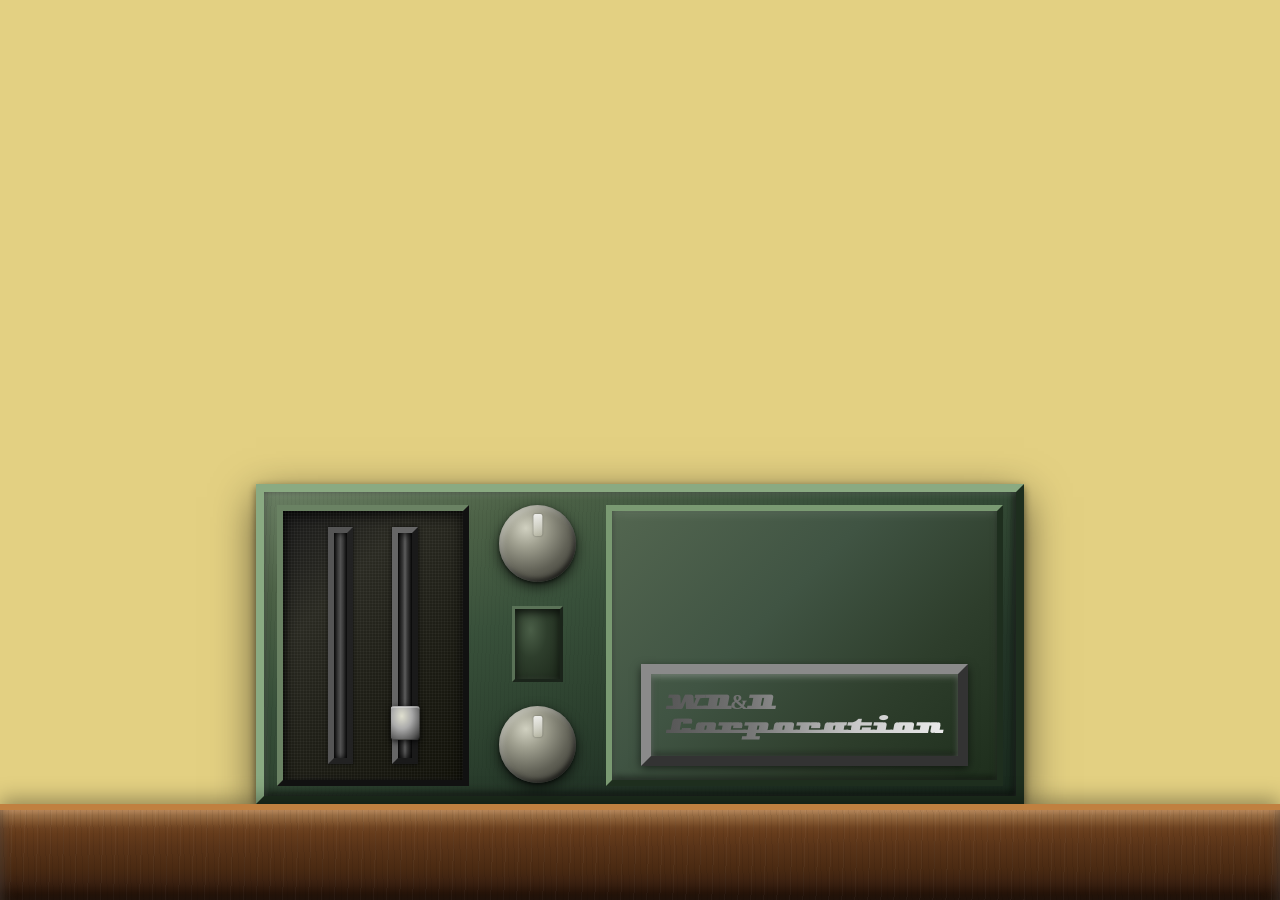
==== commit b3caf743: "veranderingen voor herkansing" ====
--- a/index.html
+++ b/index.html
@@ -15,18 +15,18 @@
             <div>
                 <div></div>
                 <div>
-                    <input type="checkbox">
+                    <input type="checkbox" aria-label="Snelheid bepalen">
                 </div>
             </div>
 
             <label>
-                <input type="checkbox" value="disco">
+                <input type="checkbox" value="disco" aria-label="Disco modus aanzetten">
             </label>
 
             <div></div>
 
             <label>
-                <input type="checkbox" value="stretch">
+                <input type="checkbox" value="stretch" aria-label="Stretch ani aanzetten">
             </label>
 
             <div>
--- a/style.css
+++ b/style.css
@@ -1,14 +1,32 @@
+/* Font Face */
+
 @font-face {
     font-family: "Remarcle";
     src: url("fonts/remarcle/Remarcle.ttf") format("truetype");
     font-style: normal;
 }
 
+/* Reduced Motion Support */
+
+@media (prefers-reduced-motion: reduce) {
+
+    *,
+    *::before,
+    *::after {
+        animation: none !important;
+        transition: none !important;
+    }
+}
+
+/* Reset */
+
 *,
 *::before,
 *::after {
     box-sizing: border-box;
 }
+
+/* Reset Layout */
 
 html,
 body {
@@ -18,11 +36,556 @@
     overflow-x: hidden;
 }
 
+/* ─────────────────────────────────────────────
+   MARK: Variabelen
+───────────────────────────────────────────── */
+
 :root {
     color-scheme: light dark;
-    --bg: light-dark(#E3D082, #2d2609);
-    --bounce-duration: 2s;
-}
+
+    /* Achtergrond */
+    --background: light-dark(var(--background-light), var(--background-dark));
+    --background-light: #E3D082;
+    --background-dark: #2d2609;
+
+    /* Kleuren */
+    --color-border-dark: #1e2e1e;
+    --color-border-light: #8aaa82;
+    --color-input-dark: #2a2a25;
+    --color-shadow-dark: rgba(0, 0, 0, 0.7);
+    --color-highlight: rgba(255, 255, 255, 0.35);
+    --color-focus: #7fff7f;
+
+    /* Animatie */
+    --bounce-duration: 3s;
+
+    /* Maten */
+    --margin-inset: clamp(0.3em, 1vw, 1em);
+    --border-width-sm: clamp(0.3em, 0.5vw, 0.5em);
+    --label-size: clamp(1.5em, 6vw, 7em);
+
+    /* Z-index lagen */
+    --z-base: 1;
+    --z-raised: 2;
+    --z-top: 10;
+}
+
+/* ─────────────────────────────────────────────
+   MARK: Body Layout
+───────────────────────────────────────────── */
+
+body {
+    min-height: 100vh;
+    display: flex;
+    flex-direction: column;
+    align-items: center;
+    justify-content: flex-end;
+    background-color: var(--background);
+    overflow: hidden;
+}
+
+main {
+    width: 100%;
+    display: flex;
+    flex-direction: column;
+    align-items: center;
+}
+
+/* ─────────────────────────────────────────────
+   MARK: Disco Lights/Themes
+───────────────────────────────────────────── */
+
+main::before {
+    content: "";
+    position: fixed;
+    inset: 0;
+    opacity: 0;
+    pointer-events: none;
+
+    background:
+        radial-gradient(ellipse 28% 70% at 15% 0%, rgba(255, 60, 60, 0.55) 0%, rgba(255, 60, 60, 0.12) 55%, transparent 72%),
+        radial-gradient(ellipse 28% 70% at 38% 0%, rgba(255, 220, 0, 0.55) 0%, rgba(255, 220, 0, 0.12) 55%, transparent 72%),
+        radial-gradient(ellipse 28% 70% at 62% 0%, rgba(0, 220, 100, 0.55) 0%, rgba(0, 220, 100, 0.12) 55%, transparent 72%),
+        radial-gradient(ellipse 28% 70% at 86% 0%, rgba(60, 120, 255, 0.55) 0%, rgba(60, 120, 255, 0.12) 55%, transparent 72%),
+        radial-gradient(ellipse 100% 40% at 50% 100%, rgba(180, 0, 255, 0.10) 0%, transparent 70%);
+}
+
+:root:has(form > label:nth-of-type(1) > input:checked) main::before {
+    opacity: 1;
+    animation: disco-beams 4s linear infinite;
+    z-index: var(--z-top);
+}
+
+/* ─────────────────────────────────────────────
+   MARK: Radio body
+───────────────────────────────────────────── */
+
+/* Radio body grid */
+
+body>main>form {
+    position: relative;
+    margin-top: 0;
+    margin-bottom: 0;
+    display: grid;
+    grid-template-columns: 1fr 1fr 1fr;
+    grid-template-areas: "div1 div2 div3";
+    width: clamp(20em, 60vw, 60em);
+    height: clamp(8.3em, 25vw, 25em);
+
+    background:
+        linear-gradient(160deg,
+            #6a7f63 0%,
+            #4d6247 18%,
+            #38503a 38%,
+            #2e4330 55%,
+            #233527 72%,
+            #1a2a1e 100%);
+
+    border-color: var(--color-border-light) var(--color-border-dark) var(--color-border-dark) var(--color-border-light);
+    border-style: solid;
+    border-width: 0.5em;
+
+    box-shadow:
+        inset 0 0.15em 0.4em rgba(255, 255, 255, 0.12),
+        inset 0 -0.2em 0.5em rgba(0, 0, 0, 0.55),
+        inset 0.2em 0 0.3em rgba(255, 255, 255, 0.07),
+        inset -0.2em 0 0.3em rgba(0, 0, 0, 0.4),
+        0 0.8em 2.5em rgba(0, 0, 0, 0.6),
+        0 0.2em 0.5em rgba(0, 0, 0, 0.5);
+
+    /* transform-origin is nodig voor de bounce animatie zodat het vast blijf aan de onderkant */
+    transform-origin: bottom center;
+
+    &::before {
+        content: "";
+        position: absolute;
+        inset: 0;
+        pointer-events: none;
+        background-image:
+            repeating-linear-gradient(92deg,
+                transparent 0px,
+                transparent 3px,
+                rgba(0, 0, 0, 0.04) 3px,
+                rgba(0, 0, 0, 0.04) 4px);
+    }
+
+    /* Muzieknoten */
+
+    &::after {
+        content: "🎵🎵🎶🎵🎵🎶";
+        position: absolute;
+        bottom: 4em;
+        left: 6%;
+        font-size: clamp(2.1em, 6vw, 6em);
+        transform: translateX(-50%);
+        opacity: 0;
+        pointer-events: none;
+    }
+
+    /* Luidspreker paneel */
+    >div:nth-of-type(1) {
+        display: grid;
+        grid-template-columns: 1fr 2fr 1fr;
+        grid-template-areas: "div4 div5 div6";
+        grid-area: div1;
+        width: clamp(5em, 15vw, 15em);
+        height: clamp(7.3em, 22vw, 22em);
+        position: relative;
+        z-index: var(--z-base);
+
+        background:
+            linear-gradient(135deg,
+                #1a1a1a 0%,
+                #2a2a22 30%,
+                #1e1e16 60%,
+                #111108 100%);
+
+        border-color: #6a8263 #111 #111 #6a8263;
+        border-style: solid;
+        border-width: var(--border-width-sm);
+
+        box-shadow:
+            inset 0 0.3em 0.8em rgba(0, 0, 0, 0.8),
+            inset 0 -0.1em 0.3em rgba(255, 255, 255, 0.05),
+            inset 0.15em 0 0.3em rgba(0, 0, 0, 0.6);
+
+        margin-top: var(--margin-inset);
+        margin-left: var(--margin-inset);
+
+        &::before {
+            content: "";
+            position: absolute;
+            inset: 0;
+            background-image:
+                repeating-linear-gradient(0deg,
+                    transparent,
+                    transparent 2px,
+                    rgba(255, 255, 255, 0.03) 2px,
+                    rgba(255, 255, 255, 0.03) 3px),
+                repeating-linear-gradient(90deg,
+                    transparent,
+                    transparent 2px,
+                    rgba(255, 255, 255, 0.03) 2px,
+                    rgba(255, 255, 255, 0.03) 3px);
+            pointer-events: none;
+            z-index: var(--z-base);
+        }
+
+        /* Schuifregelaar spoor (links) */
+        >div:nth-of-type(1) {
+            grid-area: div5;
+            width: clamp(0.1em, 2vw, 2em);
+            height: clamp(5em, 18.5vw, 18.5em);
+
+            background:
+                linear-gradient(90deg,
+                    #111 0%,
+                    #3a3a3a 25%,
+                    #555 50%,
+                    #3a3a3a 75%,
+                    #111 100%);
+
+            border-color: #555 #222 #222 #555;
+            border-style: solid;
+            border-width: var(--border-width-sm);
+
+            box-shadow:
+                inset 0 0 0.4em rgba(0, 0, 0, 0.9),
+                0 0 0.2em var(--color-shadow-dark);
+
+            justify-self: left;
+            align-self: center;
+            position: relative;
+            z-index: var(--z-raised);
+        }
+
+        /* Schuifregelaar hendel (rechts, interactief) */
+        >div:nth-of-type(2) {
+            grid-area: div5;
+            width: clamp(0.1em, 2vw, 2em);
+            height: clamp(5em, 18.5vw, 18.5em);
+
+            background:
+                linear-gradient(90deg,
+                    #0d0d0d 0%,
+                    #2a2a2a 15%,
+                    #444 35%,
+                    #666 50%,
+                    #444 65%,
+                    #2a2a2a 85%,
+                    #0d0d0d 100%);
+
+            border-color: #666 #1a1a1a #1a1a1a #666;
+            border-style: solid;
+            border-width: var(--border-width-sm);
+
+            box-shadow:
+                inset 0 0 0.5em rgba(0, 0, 0, 0.95),
+                0 0 0.3em rgba(0, 0, 0, 0.8);
+
+            justify-self: right;
+            align-self: center;
+            position: relative;
+            z-index: var(--z-raised);
+            overflow: visible;
+            cursor: pointer;
+
+            &::before {
+                content: "";
+                position: absolute;
+                left: 50%;
+                transform: translateX(-50%);
+                bottom: 8%;
+                top: auto;
+                width: 210%;
+                height: 15%;
+                background:
+                    radial-gradient(ellipse at 38% 28%,
+                        #e0e0d0 0%,
+                        #aaaaaa 40%,
+                        #555555 80%,
+                        #222 100%);
+                border-radius: 3px;
+                border-top: 1px solid rgba(255, 255, 255, 0.45);
+                border-bottom: 1px solid rgba(0, 0, 0, 0.6);
+                box-shadow:
+                    0 0.1em 0.4em rgba(0, 0, 0, 0.8),
+                    inset 0 1px 0 rgba(255, 255, 255, 0.3);
+                transition:
+                    bottom 0.3s cubic-bezier(0.4, 0, 0.2, 1),
+                    top 0.3s cubic-bezier(0.4, 0, 0.2, 1);
+                z-index: var(--z-base);
+                pointer-events: none;
+            }
+
+            >input[type="checkbox"] {
+                z-index: var(--z-top);
+            }
+
+            &:has(> input:checked) {
+                background:
+                    linear-gradient(90deg,
+                        #0d0d0d 0%,
+                        #1a2a1a 15%,
+                        #2a4a2a 35%,
+                        #4a8a4a 50%,
+                        #2a4a2a 65%,
+                        #1a2a1a 85%,
+                        #0d0d0d 100%);
+
+                box-shadow:
+                    inset 0 0 0.5em rgba(0, 0, 0, 0.95),
+                    0 0 0.6em rgba(80, 200, 80, 0.5),
+                    0 0 0.2em rgba(0, 0, 0, 0.8);
+
+                &::before {
+                    bottom: auto;
+                    top: 8%;
+                }
+
+                &::after {
+                    color: rgba(120, 255, 120, 0.8);
+                    top: auto;
+                    bottom: 4%;
+                }
+            }
+        }
+    }
+
+    /* Midden paneel */
+    >div:nth-of-type(2) {
+        grid-area: div2;
+        width: clamp(1em, 4vw, 4em);
+        height: clamp(1em, 6vw, 7em);
+        position: relative;
+        z-index: var(--z-base);
+
+        background:
+            radial-gradient(ellipse at 35% 30%,
+                #4a5e47 0%,
+                #2e3e2c 40%,
+                #1c281a 100%);
+
+        border-color: #5a7257 #1a241a #1a241a #5a7257;
+        border-style: solid;
+        border-width: clamp(0.1em, 0.3vw, 0.3em);
+
+        box-shadow:
+            inset 0 0.2em 0.5em rgba(0, 0, 0, 0.7),
+            inset 0 -0.1em 0.2em rgba(255, 255, 255, 0.06);
+
+        justify-self: center;
+        align-self: center;
+    }
+
+    /* Naam paneel */
+    >div:nth-of-type(3) {
+        display: grid;
+        grid-template-columns: 1fr 1fr 1fr;
+        grid-template-areas: ". text .";
+        grid-area: div3;
+        width: clamp(10.3em, 31vw, 31em);
+        height: clamp(7.3em, 22vw, 22em);
+        position: relative;
+        z-index: var(--z-base);
+
+        background:
+            linear-gradient(135deg,
+                #536650 0%,
+                #405443 40%,
+                #2e3e2c 70%,
+                #1e2e1c 100%);
+
+        border-color: #7a9a72 var(--color-border-dark) var(--color-border-dark) #7a9a72;
+        border-style: solid;
+        border-width: var(--border-width-sm);
+
+        box-shadow:
+            inset 0 0.2em 0.5em rgba(255, 255, 255, 0.08),
+            inset 0 -0.2em 0.4em rgba(0, 0, 0, 0.5),
+            inset 0.15em 0 0.3em rgba(255, 255, 255, 0.04);
+
+        margin-top: var(--margin-inset);
+        margin-right: var(--margin-inset);
+
+        >h1 {
+            grid-area: text;
+            align-self: end;
+            font-family: "Remarcle", serif;
+
+            border-color: #8a8a8a #333 #333 #8a8a8a;
+            border-style: solid;
+            border-width: clamp(0.5em, 0.7vw, 0.7em);
+
+            box-shadow:
+                inset 0 0.1em 0.3em rgba(255, 255, 255, 0.3),
+                inset 0 -0.1em 0.3em rgba(0, 0, 0, 0.5),
+                0 0.15em 0.4em rgba(0, 0, 0, 0.6);
+
+            padding: 1rem;
+            font-size: clamp(0.5rem, 1.7vw, 1.7rem);
+
+            background: linear-gradient(to right,
+                    #505050, #787878, #c8c8c8,
+                    #f0f0f0, #c8c8c8, #787878, #505050);
+            background-size: 200%;
+            background-clip: text;
+            -webkit-background-clip: text;
+            -webkit-text-fill-color: transparent;
+            animation: animate-title 2.5s linear infinite;
+        }
+    }
+
+    /* Gedeelde stijlen voor beide knoppen */
+    >label:is(:nth-of-type(1), :nth-of-type(2)) {
+        grid-area: div2;
+        width: var(--label-size);
+        height: var(--label-size);
+        border-radius: 100%;
+        border: none;
+        justify-self: center;
+        position: relative;
+        z-index: var(--z-raised);
+        cursor: pointer;
+        transition: transform 0.4s ease, box-shadow 0.3s ease, filter 0.2s ease;
+
+        background:
+            radial-gradient(circle at 35% 30%,
+                #d0d0c0 0%, #a0a090 25%, #606055 60%, var(--color-input-dark) 100%);
+
+        box-shadow:
+            inset 0.15em 0.2em 0.4em var(--color-highlight),
+            inset -0.1em -0.15em 0.3em rgba(0, 0, 0, 0.7),
+            0 0.3em 0.8em var(--color-shadow-dark),
+            0 0.1em 0.2em rgba(0, 0, 0, 0.5);
+
+        &::after {
+            content: "";
+            position: absolute;
+            top: 12%;
+            left: 50%;
+            transform: translateX(-50%);
+            width: 12%;
+            height: 28%;
+            background: linear-gradient(to bottom,
+                    rgba(255, 255, 255, 0.8),
+                    rgba(200, 200, 180, 0.4));
+            border-radius: 2px;
+            box-shadow: 0 0 0.1em rgba(0, 0, 0, 0.5);
+            pointer-events: none;
+        }
+
+        &:hover {
+            filter: brightness(1.1);
+            box-shadow:
+                inset 0.15em 0.2em 0.4em rgba(255, 255, 255, 0.45),
+                inset -0.1em -0.15em 0.3em rgba(0, 0, 0, 0.7),
+                0 0.5em 1.2em rgba(0, 0, 0, 0.75),
+                0 0.15em 0.3em rgba(0, 0, 0, 0.5);
+        }
+
+        &:active {
+            filter: brightness(0.9);
+            box-shadow:
+                inset 0.05em 0.05em 0.2em rgba(255, 255, 255, 0.2),
+                inset -0.05em -0.05em 0.15em rgba(0, 0, 0, 0.8),
+                0 0.1em 0.3em rgba(0, 0, 0, 0.6);
+        }
+
+        &:has(input:checked) {
+            transform: rotate(120deg);
+        }
+    }
+
+    /* Bovenste knop (disco) */
+    >label:nth-of-type(1) {
+        margin-top: var(--margin-inset);
+    }
+
+    /* Onderste knop (bounce) */
+    >label:nth-of-type(2) {
+        margin-bottom: var(--margin-inset);
+        align-self: end;
+    }
+}
+
+body>main>form:has(> label:nth-of-type(2) > input:checked) {
+    animation: bounce var(--bounce-duration) ease-in-out infinite;
+}
+
+/* Container queries voor muzieknoten */
+
+@container (max-width: 30em) {
+    body>main>form::after {
+        content: "🎵";
+    }
+}
+
+@container (min-width: 30em) and (max-width: 45em) {
+    body>main>form::after {
+        content: "🎶🎵🎶";
+    }
+}
+
+@container (min-width: 45em) {
+    body>main>form::after {
+        content: "🎵🎵🎶🎵🎵🎶";
+    }
+}
+
+:root:has(form > label:nth-of-type(1) > input:checked) body>main>form::after {
+    content: "🪩🎶🎷🎶🪩";
+}
+
+body>main>form:has(> label:nth-of-type(2) > input:checked)::after {
+    animation: music 1s ease-out infinite;
+}
+
+
+/* ─────────────────────────────────────────────
+   MARK: Tafel
+───────────────────────────────────────────── */
+
+body>main>div {
+    position: relative;
+    width: 100%;
+    height: 6em;
+
+    background:
+        linear-gradient(to bottom,
+            #b07540 0%,
+            #8b5a2b 6%,
+            #6b3f1d 20%,
+            #5a3418 40%,
+            #4a2a12 65%,
+            #3a2010 82%,
+            #2f1607 100%);
+
+    border-top: 0.4em solid #c08040;
+
+    box-shadow:
+        inset 0 0.5em 1em rgba(255, 255, 255, 0.18),
+        inset 0 -0.5em 0.8em rgba(0, 0, 0, 0.5),
+        0 -0.3em 1.2em rgba(0, 0, 0, 0.35);
+
+    &::before {
+        content: "";
+        position: absolute;
+        inset: 0;
+        background-image:
+            repeating-linear-gradient(88deg,
+                transparent 0px, transparent 5px,
+                rgba(0, 0, 0, 0.06) 5px, rgba(0, 0, 0, 0.06) 6px),
+            repeating-linear-gradient(92deg,
+                transparent 0px, transparent 12px,
+                rgba(255, 255, 255, 0.03) 12px, rgba(255, 255, 255, 0.03) 13px);
+        pointer-events: none;
+    }
+}
+
+/* ─────────────────────────────────────────────
+   MARK: Input Styles
+───────────────────────────────────────────── */
 
 /* Hulp van ChatGPT dat de inputs het deden als de animaties spelen */
 input[type="checkbox"] {
@@ -35,25 +598,39 @@
     opacity: 0;
     cursor: pointer;
     margin: 0;
-    z-index: 10;
-}
-
-/* Thema veranderen disco mode */
+    z-index: var(--z-top);
+}
+
+/* Focus State */
+label:has(input[type="checkbox"]:focus-visible),
+div:has(input[type="checkbox"]:focus-visible) {
+    outline: 3px dotted var(--color-focus);
+    outline-offset: 10px;
+}
+
+/* ─────────────────────────────────────────────
+   MARK: Easter Egg
+───────────────────────────────────────────── */
+
+/* Disco modus aanzetten */
 :root:has(form > label:nth-of-type(1) > input:checked) {
     color-scheme: dark;
 }
+
+/* Licht thema herstellen als disco uit is */
 :root:not(:has(form > label:nth-of-type(1) > input:checked)) {
     color-scheme: light;
 }
 
-/* Snelheid animatie hoger zetten */
+/* Snelheid animatie verhogen */
 :root:has(form > div:nth-of-type(1) > div:nth-of-type(2) > input:checked) {
     --bounce-duration: 0.9s;
 }
 
+/* Easter Egg: alle drie de checkboxes aan */
 :root:has(form > label:nth-of-type(1) > input:checked):has(form > label:nth-of-type(2) > input:checked):has(form > div:nth-of-type(1) > div:nth-of-type(2) > input:checked) {
 
-    body > main > form {
+    body>main>form {
         animation: broken 0.15s linear infinite !important;
         filter: brightness(1.4) saturate(2) hue-rotate(10deg);
 
@@ -66,7 +643,7 @@
             font-size: clamp(1.5em, 4vw, 4em);
             background: none;
             animation: sparks 0.3s ease-out infinite alternate;
-            z-index: 10;
+            z-index: var(--z-top);
             pointer-events: none;
         }
 
@@ -81,556 +658,12 @@
             transform: none;
             animation: smoke 1.2s ease-out infinite !important;
             pointer-events: none;
-            z-index: 11;
-        }
-    }
-
-    body > main > div {
+            z-index: var(--z-top);
+        }
+    }
+
+    body>main>div {
         animation: table-shake 0.15s linear infinite;
-    }
-}
-
-body {
-    min-height: 100vh;
-    display: flex;
-    flex-direction: column;
-    align-items: center;
-    justify-content: flex-end;
-    background-color: var(--bg);
-    overflow: hidden;
-}
-
-main {
-    width: 100%;
-    display: flex;
-    flex-direction: column;
-    align-items: center;
-}
-
-/* ─────────────────────────────────────────────
-   MARK: Disco
-───────────────────────────────────────────── */
-
-main::before {
-    content: "";
-    position: fixed;
-    inset: 0;
-    opacity: 0;
-    pointer-events: none;
-
-    background:
-        radial-gradient(ellipse 28% 70% at 15% 0%,  rgba(255,60,60,0.55)   0%, rgba(255,60,60,0.12)   55%, transparent 72%),
-        radial-gradient(ellipse 28% 70% at 38% 0%,  rgba(255,220,0,0.55)   0%, rgba(255,220,0,0.12)   55%, transparent 72%),
-        radial-gradient(ellipse 28% 70% at 62% 0%,  rgba(0,220,100,0.55)   0%, rgba(0,220,100,0.12)   55%, transparent 72%),
-        radial-gradient(ellipse 28% 70% at 86% 0%,  rgba(60,120,255,0.55)  0%, rgba(60,120,255,0.12)  55%, transparent 72%),
-        radial-gradient(ellipse 100% 40% at 50% 100%, rgba(180,0,255,0.10) 0%, transparent 70%);
-}
-
-:root:has(form > label:nth-of-type(1) > input:checked) main::before {
-    opacity: 1;
-    animation: disco-beams 4s linear infinite;
-    z-index: 3;
-}
-
-/* ─────────────────────────────────────────────
-   MARK: Radio body 
-───────────────────────────────────────────── */
-
-body > main > form {
-    position: relative;
-    margin-top: 0;
-    margin-bottom: 0;
-    display: grid;
-    grid-template-columns: 1fr 1fr 1fr;
-    grid-template-areas: "div1 div2 div3";
-    width: clamp(20em, 60vw, 60em);
-    height: clamp(8.3em, 25vw, 25em);
-
-    background:
-        linear-gradient(
-            160deg,
-            #6a7f63 0%,
-            #4d6247 18%,
-            #38503a 38%,
-            #2e4330 55%,
-            #233527 72%,
-            #1a2a1e 100%
-        );
-
-    border-color: #8aaa82 #1e2e1e #1e2e1e #8aaa82;
-    border-style: solid;
-    border-width: 0.5em;
-
-    box-shadow:
-        inset 0    0.15em 0.4em  rgba(255,255,255,0.12),
-        inset 0   -0.2em  0.5em  rgba(0,0,0,0.55),
-        inset  0.2em 0    0.3em  rgba(255,255,255,0.07),
-        inset -0.2em 0    0.3em  rgba(0,0,0,0.4),
-        0 0.8em 2.5em rgba(0,0,0,0.6),
-        0 0.2em 0.5em rgba(0,0,0,0.5);
-
-    animation: none;
-    transform-origin: bottom center;
-    container-type: inline-size;
-
-    &::before {
-        content: "";
-        position: absolute;
-        inset: 0;
-        pointer-events: none;
-        background-image:
-            repeating-linear-gradient(
-                92deg,
-                transparent 0px,
-                transparent 3px,
-                rgba(0,0,0,0.04) 3px,
-                rgba(0,0,0,0.04) 4px
-            );
-        z-index: 0;
-    }
-
-    &::after {
-        content: "🎵🎵🎶🎵🎵🎶";
-        position: absolute;
-        bottom: 4em;
-        left: 6%;
-        font-size: clamp(2.1em, 6vw, 6em);
-        transform: translateX(-50%);
-        opacity: 0;
-        pointer-events: none;
-    }
-
-    > div:nth-of-type(1) {
-        display: grid;
-        grid-template-columns: 1fr 2fr 1fr;
-        grid-template-areas: "div4 div5 div6";
-        grid-area: div1;
-        width: clamp(5em, 15vw, 15em);
-        height: clamp(7.3em, 22vw, 22em);
-        position: relative;
-        z-index: 1;
-
-        background:
-            linear-gradient(
-                135deg,
-                #1a1a1a 0%,
-                #2a2a22 30%,
-                #1e1e16 60%,
-                #111108 100%
-            );
-
-        border-color: #6a8263 #111 #111 #6a8263;
-        border-style: solid;
-        border-width: clamp(0.3em, 0.5vw, 0.5em);
-
-        box-shadow:
-            inset 0  0.3em 0.8em rgba(0,0,0,0.8),
-            inset 0 -0.1em 0.3em rgba(255,255,255,0.05),
-            inset 0.15em 0 0.3em rgba(0,0,0,0.6);
-
-        margin-top: clamp(0.3em, 1vw, 1em);
-        margin-left: clamp(0.3em, 1vw, 1em);
-
-        &::before {
-            content: "";
-            position: absolute;
-            inset: 0;
-            background-image:
-                repeating-linear-gradient(
-                    0deg,
-                    transparent,
-                    transparent 2px,
-                    rgba(255,255,255,0.03) 2px,
-                    rgba(255,255,255,0.03) 3px
-                ),
-                repeating-linear-gradient(
-                    90deg,
-                    transparent,
-                    transparent 2px,
-                    rgba(255,255,255,0.03) 2px,
-                    rgba(255,255,255,0.03) 3px
-                );
-            pointer-events: none;
-            z-index: 1;
-        }
-
-        > div:nth-of-type(1) {
-            grid-area: div5;
-            width: clamp(0.1em, 2vw, 2em);
-            height: clamp(5em, 18.5vw, 18.5em);
-
-            background:
-                linear-gradient(
-                    90deg,
-                    #111 0%,
-                    #3a3a3a 25%,
-                    #555 50%,
-                    #3a3a3a 75%,
-                    #111 100%
-                );
-
-            border-color: #555 #222 #222 #555;
-            border-style: solid;
-            border-width: clamp(0.3em, 0.5vw, 0.5em);
-
-            box-shadow:
-                inset 0 0 0.4em rgba(0,0,0,0.9),
-                0 0 0.2em rgba(0,0,0,0.7);
-
-            justify-self: left;
-            align-self: center;
-            position: relative;
-            z-index: 2;
-        }
-
-        > div:nth-of-type(2) {
-            grid-area: div5;
-            width: clamp(0.1em, 2vw, 2em);
-            height: clamp(5em, 18.5vw, 18.5em);
-
-            background:
-                linear-gradient(
-                    90deg,
-                    #0d0d0d 0%,
-                    #2a2a2a 15%,
-                    #444    35%,
-                    #666    50%,
-                    #444    65%,
-                    #2a2a2a 85%,
-                    #0d0d0d 100%
-                );
-
-            border-color: #666 #1a1a1a #1a1a1a #666;
-            border-style: solid;
-            border-width: clamp(0.3em, 0.5vw, 0.5em);
-
-            box-shadow:
-                inset 0 0 0.5em rgba(0,0,0,0.95),
-                0 0 0.3em rgba(0,0,0,0.8);
-
-            justify-self: right;
-            align-self: center;
-
-            position: relative;
-            z-index: 2;
-            overflow: visible;
-            cursor: pointer;
-
-            &::before {
-                content: "";
-                position: absolute;
-                left: 50%;
-                transform: translateX(-50%);
-                bottom: 8%;
-                top: auto;
-                width: 210%;
-                height: 15%;
-                background:
-                    radial-gradient(
-                        ellipse at 38% 28%,
-                        #e0e0d0 0%,
-                        #aaaaaa 40%,
-                        #555555 80%,
-                        #222    100%
-                    );
-                border-radius: 3px;
-                border-top: 1px solid rgba(255,255,255,0.45);
-                border-bottom: 1px solid rgba(0,0,0,0.6);
-                box-shadow:
-                    0 0.1em 0.4em rgba(0,0,0,0.8),
-                    inset 0 1px 0 rgba(255,255,255,0.3);
-                transition:
-                    bottom 0.3s cubic-bezier(0.4, 0, 0.2, 1),
-                    top    0.3s cubic-bezier(0.4, 0, 0.2, 1);
-                z-index: 1;
-                pointer-events: none;
-            }
-
-            > input[type="checkbox"] {
-                z-index: 5;
-            }
-
-            &:has(> input:checked) {
-                background:
-                    linear-gradient(
-                        90deg,
-                        #0d0d0d 0%,
-                        #1a2a1a 15%,
-                        #2a4a2a 35%,
-                        #4a8a4a 50%,
-                        #2a4a2a 65%,
-                        #1a2a1a 85%,
-                        #0d0d0d 100%
-                    );
-
-                box-shadow:
-                    inset 0 0 0.5em rgba(0,0,0,0.95),
-                    0 0 0.6em rgba(80,200,80,0.5),
-                    0 0 0.2em rgba(0,0,0,0.8);
-
-                &::before {
-                    bottom: auto;
-                    top: 8%;
-                }
-
-                &::after {
-                    color: rgba(120,255,120,0.8);
-                    top: auto;
-                    bottom: 4%;
-                }
-            }
-        }
-    }
-
-    > div:nth-of-type(2) {
-        grid-area: div2;
-        width: clamp(1em, 4vw, 4em);
-        height: clamp(1em, 6vw, 7em);
-        position: relative;
-        z-index: 1;
-
-        background:
-            radial-gradient(
-                ellipse at 35% 30%,
-                #4a5e47 0%,
-                #2e3e2c 40%,
-                #1c281a 100%
-            );
-
-        border-color: #5a7257 #1a241a #1a241a #5a7257;
-        border-style: solid;
-        border-width: clamp(0.1em, 0.3vw, 0.3em);
-
-        box-shadow:
-            inset 0  0.2em 0.5em rgba(0,0,0,0.7),
-            inset 0 -0.1em 0.2em rgba(255,255,255,0.06);
-
-        justify-self: center;
-        align-self: center;
-    }
-
-    > div:nth-of-type(3) {
-        display: grid;
-        grid-template-columns: 1fr 1fr 1fr;
-        grid-template-areas: ". text .";
-        grid-area: div3;
-        width: clamp(10.3em, 31vw, 31em);
-        height: clamp(7.3em, 22vw, 22em);
-        position: relative;
-        z-index: 1;
-
-        background:
-            linear-gradient(
-                135deg,
-                #536650 0%,
-                #405443 40%,
-                #2e3e2c 70%,
-                #1e2e1c 100%
-            );
-
-        border-color: #7a9a72 #1e2e1e #1e2e1e #7a9a72;
-        border-style: solid;
-        border-width: clamp(0.3em, 0.5vw, 0.5em);
-
-        box-shadow:
-            inset 0  0.2em 0.5em rgba(255,255,255,0.08),
-            inset 0 -0.2em 0.4em rgba(0,0,0,0.5),
-            inset 0.15em 0 0.3em rgba(255,255,255,0.04);
-
-        margin-top: clamp(0.3em, 1vw, 1em);
-        margin-right: clamp(0.3em, 1vw, 1em);
-
-        > h1 {
-            grid-area: text;
-            align-self: end;
-            font-family: "Remarcle", serif;
-
-            border-color: #8a8a8a #333 #333 #8a8a8a;
-            border-style: solid;
-            border-width: clamp(0.5em, 0.7vw, 0.7em);
-
-            box-shadow:
-                inset 0  0.1em 0.3em rgba(255,255,255,0.3),
-                inset 0 -0.1em 0.3em rgba(0,0,0,0.5),
-                0 0.15em 0.4em rgba(0,0,0,0.6);
-
-            padding: 1rem;
-            font-size: clamp(0.5rem, 1.7vw, 1.7rem);
-
-            background: linear-gradient(
-                to right,
-                #505050, #787878, #c8c8c8,
-                #f0f0f0, #c8c8c8, #787878, #505050
-            );
-            background-size: 300%;
-            background-clip: text;
-            -webkit-background-clip: text;
-            -webkit-text-fill-color: transparent;
-            animation: animateTitle 2.5s linear infinite;
-        }
-    }
-
-    > label {
-        position: relative;
-        z-index: 2;
-        cursor: pointer;
-        transform: rotate(0deg);
-        transition: transform 0.4s ease, box-shadow 0.3s ease, filter 0.2s ease;
-
-        &::after {
-            content: "";
-            position: absolute;
-            top: 12%;
-            left: 50%;
-            transform: translateX(-50%);
-            width: 12%;
-            height: 28%;
-            background: linear-gradient(
-                to bottom,
-                rgba(255,255,255,0.8),
-                rgba(200,200,180,0.4)
-            );
-            border-radius: 2px;
-            box-shadow: 0 0 0.1em rgba(0,0,0,0.5);
-            pointer-events: none;
-        }
-
-        &:hover {
-            filter: brightness(1.1);
-            box-shadow:
-                inset 0.15em 0.2em 0.4em rgba(255,255,255,0.45),
-                inset -0.1em -0.15em 0.3em rgba(0,0,0,0.7),
-                0 0.5em 1.2em rgba(0,0,0,0.75),
-                0 0.15em 0.3em rgba(0,0,0,0.5);
-        }
-
-        &:active {
-            filter: brightness(0.9);
-            box-shadow:
-                inset 0.05em 0.05em 0.2em rgba(255,255,255,0.2),
-                inset -0.05em -0.05em 0.15em rgba(0,0,0,0.8),
-                0 0.1em 0.3em rgba(0,0,0,0.6);
-        }
-
-        &:has(input:checked) {
-            transform: rotate(120deg);
-        }
-    }
-
-    > label:nth-of-type(1) {
-        grid-area: div2;
-        width: clamp(1.5em, 6vw, 7em);
-        height: clamp(1.5em, 6vw, 7em);
-        border-radius: 100%;
-        border: none;
-        margin-top: clamp(0.3em, 1vw, 1em);
-        justify-self: center;
-
-        background:
-            radial-gradient(
-                circle at 35% 30%,
-                #d0d0c0 0%, #a0a090 25%, #606055 60%, #2a2a25 100%
-            );
-
-        box-shadow:
-            inset 0.15em 0.2em 0.4em rgba(255,255,255,0.35),
-            inset -0.1em -0.15em 0.3em rgba(0,0,0,0.7),
-            0 0.3em 0.8em rgba(0,0,0,0.7),
-            0 0.1em 0.2em rgba(0,0,0,0.5);
-    }
-
-    > label:nth-of-type(2) {
-        grid-area: div2;
-        width: clamp(1.5em, 6vw, 7em);
-        height: clamp(1.5em, 6vw, 7em);
-        border-radius: 100%;
-        border: none;
-        margin-bottom: clamp(0.3em, 1vw, 1em);
-        justify-self: center;
-        align-self: end;
-
-        background:
-            radial-gradient(
-                circle at 35% 30%,
-                #d0d0c0 0%, #a0a090 25%, #606055 60%, #2a2a25 100%
-            );
-
-        box-shadow:
-            inset 0.15em 0.2em 0.4em rgba(255,255,255,0.35),
-            inset -0.1em -0.15em 0.3em rgba(0,0,0,0.7),
-            0 0.3em 0.8em rgba(0,0,0,0.7),
-            0 0.1em 0.2em rgba(0,0,0,0.5);
-    }
-}
-
-body > main > form:has(> label:nth-of-type(2) > input:checked) {
-    animation: bounce var(--bounce-duration) ease-in-out infinite;
-}
-
-@container (max-width: 30em) {
-    body > main > form::after { content: "🎵"; }
-}
-
-@container (min-width: 30em) and (max-width: 45em) {
-    body > main > form::after { content: "🎶🎵🎶"; }
-}
-
-@container (min-width: 45em) {
-    body > main > form::after { content: "🎵🎵🎶🎵🎵🎶"; }
-}
-
-:root:has(form > label:nth-of-type(1) > input:checked) body > main > form::after {
-    content: "🪩🎶🎷🎶🪩";
-}
-
-body > main > form:has(> label:nth-of-type(2) > input:checked)::after {
-    animation: music 1s ease-out infinite;
-}
-
-/* ─────────────────────────────────────────────
-   MARK: Tafel
-───────────────────────────────────────────── */
-
-body > main > div {
-    position: relative;
-    width: 100%;
-    height: 6em;
-
-    background:
-        linear-gradient(
-            to bottom,
-            #b07540 0%,
-            #8b5a2b 6%,
-            #6b3f1d 20%,
-            #5a3418 40%,
-            #4a2a12 65%,
-            #3a2010 82%,
-            #2f1607 100%
-        );
-
-    border-top: 0.4em solid #c08040;
-
-    box-shadow:
-        inset 0  0.5em 1em   rgba(255,255,255,0.18),
-        inset 0 -0.5em 0.8em rgba(0,0,0,0.5),
-        0 -0.3em 1.2em rgba(0,0,0,0.35);
-
-    &::before {
-        content: "";
-        position: absolute;
-        inset: 0;
-        background-image:
-            repeating-linear-gradient(
-                88deg,
-                transparent 0px, transparent 5px,
-                rgba(0,0,0,0.06) 5px, rgba(0,0,0,0.06) 6px
-            ),
-            repeating-linear-gradient(
-                92deg,
-                transparent 0px, transparent 12px,
-                rgba(255,255,255,0.03) 12px, rgba(255,255,255,0.03) 13px
-            );
-        pointer-events: none;
     }
 }
 
@@ -653,7 +686,7 @@
         align-items: center;
     }
 
-    body > main > div {
+    body>main>div {
         position: absolute;
         bottom: 0;
         left: 0;
@@ -665,7 +698,7 @@
         }
     }
 
-    body > main > form {
+    body>main>form {
         position: absolute;
 
         width: clamp(16em, 82vh, 46em);
@@ -675,9 +708,6 @@
         transform-origin: center center;
         margin: 0;
 
-        &:has(> label:nth-of-type(2) > input:checked) {
-            animation: bounce-sideways var(--bounce-duration) ease-in-out infinite;
-        }
     }
 }
 
@@ -686,114 +716,240 @@
 ───────────────────────────────────────────── */
 
 @keyframes bounce {
-    0%   { transform: scaleX(1)     scaleY(1);     }
-    8%   { transform: scaleX(1.06)  scaleY(0.93);  }
-    20%  { transform: scaleX(0.93)  scaleY(1.12);  }
-    34%  { transform: scaleX(1.03)  scaleY(0.97);  }
-    46%  { transform: scaleX(0.97)  scaleY(1.05);  }
-    58%  { transform: scaleX(1.015) scaleY(0.986); }
-    70%  { transform: scaleX(0.99)  scaleY(1.02);  }
-    82%  { transform: scaleX(1.005) scaleY(0.997); }
-    92%  { transform: scaleX(0.998) scaleY(1.003); }
-    100% { transform: scaleX(1)     scaleY(1);     }
-}
-
-@keyframes bounce-sideways {
-    0%   { transform: rotate(90deg) scaleX(1)     scaleY(1);     }
-    8%   { transform: rotate(90deg) scaleX(1.06)  scaleY(0.93);  }
-    20%  { transform: rotate(90deg) scaleX(0.93)  scaleY(1.12);  }
-    34%  { transform: rotate(90deg) scaleX(1.03)  scaleY(0.97);  }
-    46%  { transform: rotate(90deg) scaleX(0.97)  scaleY(1.05);  }
-    58%  { transform: rotate(90deg) scaleX(1.015) scaleY(0.986); }
-    70%  { transform: rotate(90deg) scaleX(0.99)  scaleY(1.02);  }
-    82%  { transform: rotate(90deg) scaleX(1.005) scaleY(0.997); }
-    92%  { transform: rotate(90deg) scaleX(0.998) scaleY(1.003); }
-    100% { transform: rotate(90deg) scaleX(1)     scaleY(1);     }
-}
+    0% {
+        transform: scale(1, 1);
+    }
+
+    8% {
+        transform: scale(1.06, 0.93);
+    }
+
+    20% {
+        transform: scale(0.93, 1.12);
+    }
+
+    34% {
+        transform: scale(1.03, 0.97);
+    }
+
+    46% {
+        transform: scale(0.97, 1.05);
+    }
+
+    58% {
+        transform: scale(1.015, 0.986);
+    }
+
+    70% {
+        transform: scale(0.99, 1.02);
+    }
+
+    82% {
+        transform: scale(1.005, 0.997);
+    }
+
+    92% {
+        transform: scale(0.998, 1.003);
+    }
+
+    100% {
+        transform: scale(1, 1);
+    }
+}
+
 
 @keyframes broken {
-    0%   { transform: translateX(0)      translateY(0)      rotate(0deg);   }
-    10%  { transform: translateX(-3px)   translateY(-2px)   rotate(-1.5deg);}
-    20%  { transform: translateX(4px)    translateY(3px)    rotate(1.5deg); }
-    30%  { transform: translateX(-5px)   translateY(1px)    rotate(-2deg);  }
-    40%  { transform: translateX(3px)    translateY(-3px)   rotate(1deg);   }
-    50%  { transform: translateX(-2px)   translateY(4px)    rotate(-1deg);  }
-    60%  { transform: translateX(5px)    translateY(-1px)   rotate(2deg);   }
-    70%  { transform: translateX(-4px)   translateY(2px)    rotate(-1.5deg);}
-    80%  { transform: translateX(2px)    translateY(-4px)   rotate(1deg);   }
-    90%  { transform: translateX(-3px)   translateY(3px)    rotate(-0.5deg);}
-    100% { transform: translateX(0)      translateY(0)      rotate(0deg);   }
+
+    0%,
+    100% {
+        translate: 0 0;
+        rotate: 0deg;
+    }
+
+    10% {
+        translate: -3px -2px;
+        rotate: -1.5deg;
+    }
+
+    20% {
+        translate: 4px 3px;
+        rotate: 1.5deg;
+    }
+
+    30% {
+        translate: -5px 1px;
+        rotate: -2deg;
+    }
+
+    40% {
+        translate: 3px -3px;
+        rotate: 1deg;
+    }
+
+    50% {
+        translate: -2px 4px;
+        rotate: -1deg;
+    }
+
+    60% {
+        translate: 5px -1px;
+        rotate: 2deg;
+    }
+
+    70% {
+        translate: -4px 2px;
+        rotate: -1.5deg;
+    }
+
+    80% {
+        translate: 2px -4px;
+        rotate: 1deg;
+    }
+
+    90% {
+        translate: -3px 3px;
+        rotate: -0.5deg;
+    }
 }
 
 @keyframes sparks {
-    0%   { transform: scale(0.8) rotate(-10deg); opacity: 0.7; }
-    50%  { transform: scale(1.3) rotate(8deg);   opacity: 1;   }
-    100% { transform: scale(0.9) rotate(-5deg);  opacity: 0.8; }
-}
+    0% {
+        scale: 0.8;
+        rotate: -10deg;
+        opacity: 0.7;
+    }
+
+    50% {
+        scale: 1.3;
+        rotate: 8deg;
+        opacity: 1;
+    }
+
+    100% {
+        scale: 0.9;
+        rotate: -5deg;
+        opacity: 0.8;
+    }
+}
+
 
 @keyframes smoke {
-    0%   { opacity: 0;   transform: translateY(0)    scale(0.5) rotate(-3deg); }
-    20%  { opacity: 0.9; transform: translateY(-0.5em) scale(0.9) rotate(2deg);}
-    60%  { opacity: 0.6; transform: translateY(-2em)  scale(1.2) rotate(-4deg);}
-    100% { opacity: 0;   transform: translateY(-4em)  scale(1.5) rotate(6deg); }
-}
+    0% {
+        opacity: 0;
+        translate: 0 0;
+        scale: 0.5;
+        rotate: -3deg;
+    }
+
+    20% {
+        opacity: 0.9;
+        translate: 0 -0.5em;
+        scale: 0.9;
+        rotate: 2deg;
+    }
+
+    60% {
+        opacity: 0.6;
+        translate: 0 -2em;
+        scale: 1.2;
+        rotate: -4deg;
+    }
+
+    100% {
+        opacity: 0;
+        translate: 0 -4em;
+        scale: 1.5;
+        rotate: 6deg;
+    }
+}
+
 
 @keyframes table-shake {
-    0%   { transform: translateX(0); }
-    25%  { transform: translateX(-2px); }
-    75%  { transform: translateX(2px); }
-    100% { transform: translateX(0); }
-}
+
+    0%,
+    100% {
+        translate: 0;
+    }
+
+    25% {
+        translate: -2px 0;
+    }
+
+    75% {
+        translate: 2px 0;
+    }
+}
+
 
 @keyframes disco-beams {
     0% {
         background:
-            radial-gradient(ellipse 28% 70% at 15% 0%,  rgba(255,60,60,0.6)   0%, rgba(255,60,60,0.1)   55%, transparent 72%),
-            radial-gradient(ellipse 28% 70% at 40% 0%,  rgba(255,220,0,0.6)   0%, rgba(255,220,0,0.1)   55%, transparent 72%),
-            radial-gradient(ellipse 28% 70% at 62% 0%,  rgba(0,220,100,0.6)   0%, rgba(0,220,100,0.1)   55%, transparent 72%),
-            radial-gradient(ellipse 28% 70% at 86% 0%,  rgba(60,120,255,0.6)  0%, rgba(60,120,255,0.1)  55%, transparent 72%),
-            radial-gradient(ellipse 100% 40% at 50% 100%, rgba(180,0,255,0.1) 0%, transparent 70%);
-    }
+            radial-gradient(ellipse 28% 70% at 15% 0%, rgba(255, 60, 60, 0.6) 0%, rgba(255, 60, 60, 0.1) 55%, transparent 72%),
+            radial-gradient(ellipse 28% 70% at 40% 0%, rgba(255, 220, 0, 0.6) 0%, rgba(255, 220, 0, 0.1) 55%, transparent 72%),
+            radial-gradient(ellipse 28% 70% at 62% 0%, rgba(0, 220, 100, 0.6) 0%, rgba(0, 220, 100, 0.1) 55%, transparent 72%),
+            radial-gradient(ellipse 28% 70% at 86% 0%, rgba(60, 120, 255, 0.6) 0%, rgba(60, 120, 255, 0.1) 55%, transparent 72%),
+            radial-gradient(ellipse 100% 40% at 50% 100%, rgba(180, 0, 255, 0.1) 0%, transparent 70%);
+    }
+
     25% {
         background:
-            radial-gradient(ellipse 28% 70% at 25% 0%,  rgba(255,140,0,0.6)   0%, rgba(255,140,0,0.1)   55%, transparent 72%),
-            radial-gradient(ellipse 28% 70% at 50% 0%,  rgba(255,60,180,0.6)  0%, rgba(255,60,180,0.1)  55%, transparent 72%),
-            radial-gradient(ellipse 28% 70% at 72% 0%,  rgba(0,200,255,0.6)   0%, rgba(0,200,255,0.1)   55%, transparent 72%),
-            radial-gradient(ellipse 28% 70% at 90% 0%,  rgba(220,0,60,0.6)    0%, rgba(220,0,60,0.1)    55%, transparent 72%),
-            radial-gradient(ellipse 100% 40% at 50% 100%, rgba(255,180,0,0.1) 0%, transparent 70%);
-    }
+            radial-gradient(ellipse 28% 70% at 25% 0%, rgba(255, 140, 0, 0.6) 0%, rgba(255, 140, 0, 0.1) 55%, transparent 72%),
+            radial-gradient(ellipse 28% 70% at 50% 0%, rgba(255, 60, 180, 0.6) 0%, rgba(255, 60, 180, 0.1) 55%, transparent 72%),
+            radial-gradient(ellipse 28% 70% at 72% 0%, rgba(0, 200, 255, 0.6) 0%, rgba(0, 200, 255, 0.1) 55%, transparent 72%),
+            radial-gradient(ellipse 28% 70% at 90% 0%, rgba(220, 0, 60, 0.6) 0%, rgba(220, 0, 60, 0.1) 55%, transparent 72%),
+            radial-gradient(ellipse 100% 40% at 50% 100%, rgba(255, 180, 0, 0.1) 0%, transparent 70%);
+    }
+
     50% {
         background:
-            radial-gradient(ellipse 28% 70% at 10% 0%,  rgba(0,255,200,0.6)   0%, rgba(0,255,200,0.1)   55%, transparent 72%),
-            radial-gradient(ellipse 28% 70% at 36% 0%,  rgba(120,0,255,0.6)   0%, rgba(120,0,255,0.1)   55%, transparent 72%),
-            radial-gradient(ellipse 28% 70% at 65% 0%,  rgba(255,80,0,0.6)    0%, rgba(255,80,0,0.1)    55%, transparent 72%),
-            radial-gradient(ellipse 28% 70% at 88% 0%,  rgba(0,255,60,0.6)    0%, rgba(0,255,60,0.1)    55%, transparent 72%),
-            radial-gradient(ellipse 100% 40% at 50% 100%, rgba(0,255,200,0.1) 0%, transparent 70%);
-    }
+            radial-gradient(ellipse 28% 70% at 10% 0%, rgba(0, 255, 200, 0.6) 0%, rgba(0, 255, 200, 0.1) 55%, transparent 72%),
+            radial-gradient(ellipse 28% 70% at 36% 0%, rgba(120, 0, 255, 0.6) 0%, rgba(120, 0, 255, 0.1) 55%, transparent 72%),
+            radial-gradient(ellipse 28% 70% at 65% 0%, rgba(255, 80, 0, 0.6) 0%, rgba(255, 80, 0, 0.1) 55%, transparent 72%),
+            radial-gradient(ellipse 28% 70% at 88% 0%, rgba(0, 255, 60, 0.6) 0%, rgba(0, 255, 60, 0.1) 55%, transparent 72%),
+            radial-gradient(ellipse 100% 40% at 50% 100%, rgba(0, 255, 200, 0.1) 0%, transparent 70%);
+    }
+
     75% {
         background:
-            radial-gradient(ellipse 28% 70% at 20% 0%,  rgba(60,60,255,0.6)   0%, rgba(60,60,255,0.1)   55%, transparent 72%),
-            radial-gradient(ellipse 28% 70% at 45% 0%,  rgba(255,0,120,0.6)   0%, rgba(255,0,120,0.1)   55%, transparent 72%),
-            radial-gradient(ellipse 28% 70% at 70% 0%,  rgba(255,255,0,0.6)   0%, rgba(255,255,0,0.1)   55%, transparent 72%),
-            radial-gradient(ellipse 28% 70% at 92% 0%,  rgba(0,200,200,0.6)   0%, rgba(0,200,200,0.1)   55%, transparent 72%),
-            radial-gradient(ellipse 100% 40% at 50% 100%, rgba(60,60,255,0.1) 0%, transparent 70%);
-    }
+            radial-gradient(ellipse 28% 70% at 20% 0%, rgba(60, 60, 255, 0.6) 0%, rgba(60, 60, 255, 0.1) 55%, transparent 72%),
+            radial-gradient(ellipse 28% 70% at 45% 0%, rgba(255, 0, 120, 0.6) 0%, rgba(255, 0, 120, 0.1) 55%, transparent 72%),
+            radial-gradient(ellipse 28% 70% at 70% 0%, rgba(255, 255, 0, 0.6) 0%, rgba(255, 255, 0, 0.1) 55%, transparent 72%),
+            radial-gradient(ellipse 28% 70% at 92% 0%, rgba(0, 200, 200, 0.6) 0%, rgba(0, 200, 200, 0.1) 55%, transparent 72%),
+            radial-gradient(ellipse 100% 40% at 50% 100%, rgba(60, 60, 255, 0.1) 0%, transparent 70%);
+    }
+
     100% {
         background:
-            radial-gradient(ellipse 28% 70% at 15% 0%,  rgba(255,60,60,0.6)   0%, rgba(255,60,60,0.1)   55%, transparent 72%),
-            radial-gradient(ellipse 28% 70% at 40% 0%,  rgba(255,220,0,0.6)   0%, rgba(255,220,0,0.1)   55%, transparent 72%),
-            radial-gradient(ellipse 28% 70% at 62% 0%,  rgba(0,220,100,0.6)   0%, rgba(0,220,100,0.1)   55%, transparent 72%),
-            radial-gradient(ellipse 28% 70% at 86% 0%,  rgba(60,120,255,0.6)  0%, rgba(60,120,255,0.1)  55%, transparent 72%),
-            radial-gradient(ellipse 100% 40% at 50% 100%, rgba(180,0,255,0.1) 0%, transparent 70%);
-    }
-}
-
-@keyframes animateTitle {
-    to { background-position: 200%; }
+            radial-gradient(ellipse 28% 70% at 15% 0%, rgba(255, 60, 60, 0.6) 0%, rgba(255, 60, 60, 0.1) 55%, transparent 72%),
+            radial-gradient(ellipse 28% 70% at 40% 0%, rgba(255, 220, 0, 0.6) 0%, rgba(255, 220, 0, 0.1) 55%, transparent 72%),
+            radial-gradient(ellipse 28% 70% at 62% 0%, rgba(0, 220, 100, 0.6) 0%, rgba(0, 220, 100, 0.1) 55%, transparent 72%),
+            radial-gradient(ellipse 28% 70% at 86% 0%, rgba(60, 120, 255, 0.6) 0%, rgba(60, 120, 255, 0.1) 55%, transparent 72%),
+            radial-gradient(ellipse 100% 40% at 50% 100%, rgba(180, 0, 255, 0.1) 0%, transparent 70%);
+    }
+}
+
+@keyframes animate-title {
+    to {
+        background-position: 200%;
+    }
 }
 
 @keyframes music {
-    0%   { opacity: 0; transform: translateY(2em)  scale(0.5); }
-    30%  { opacity: 1; transform: translateY(0)    scale(1);   }
-    100% { opacity: 0; transform: translateY(-2em) scale(0.8); }
+    0% {
+        opacity: 0;
+        translate: 0 2em;
+        scale: 0.5;
+    }
+
+    30% {
+        opacity: 1;
+        translate: 0 0;
+        scale: 1;
+    }
+
+    100% {
+        opacity: 0;
+        translate: 0 -2em;
+        scale: 0.8;
+    }
 }
